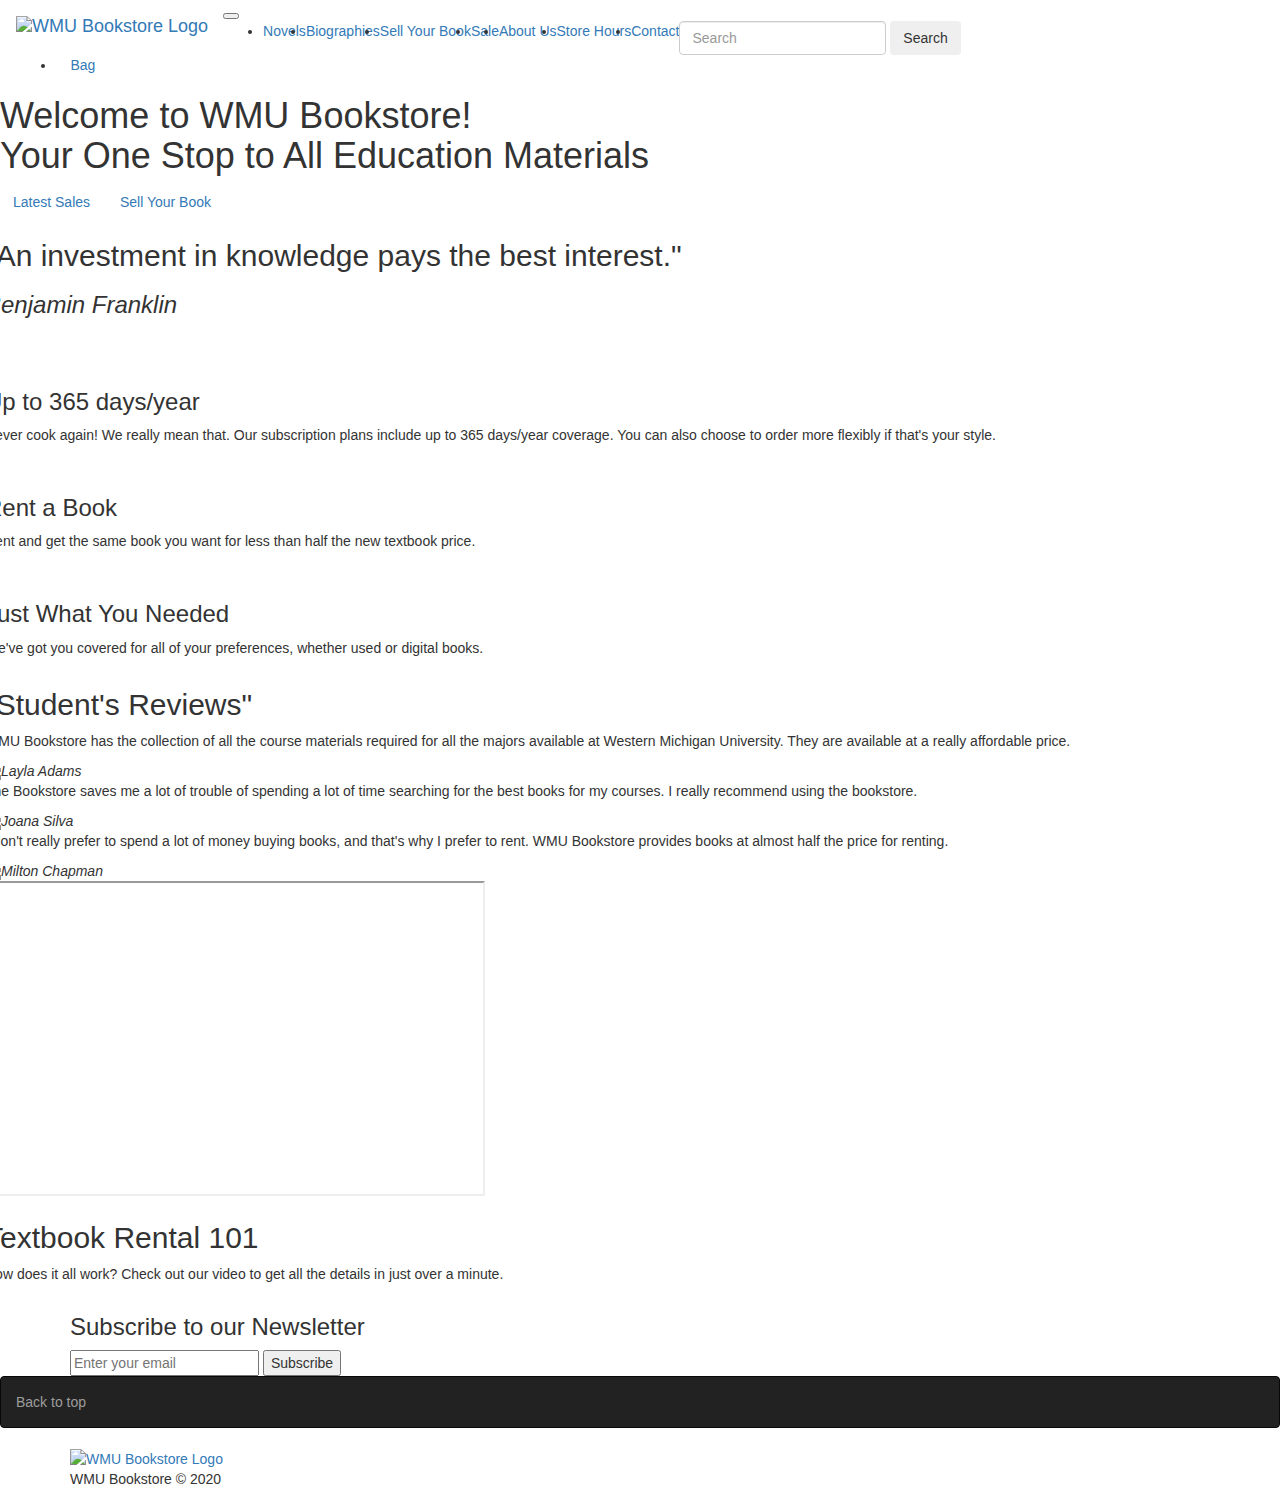
==== index.html @ 095d7555 "Add files via upload" ====
<!DOCTYPE html>
<html lang="en-us">
<head>
<title>WMU Bookstore</title>
<meta charset="utf-8">
  <meta name="viewport" content="width=device-width, initial-scale=1">
  <link rel="stylesheet" href="https://maxcdn.bootstrapcdn.com/bootstrap/3.4.1/css/bootstrap.min.css">
  <link rel="stylesheet" href="https://cdnjs.cloudflare.com/ajax/libs/font-awesome/4.7.0/css/font-awesome.min.css">
  <script src="https://ajax.googleapis.com/ajax/libs/jquery/3.4.1/jquery.min.js"></script>
  <script src="https://maxcdn.bootstrapcdn.com/bootstrap/3.4.1/js/bootstrap.min.js"></script>
  <link rel="stylesheet" type="text/css" href="css/all.min.css">
  <link rel="stylesheet" type="text/css" href="css/bootstrap.min.css">
  <link rel="stylesheet" type="text/css" href="css/grid.css">
  <link rel="stylesheet" type="text/css" href="css/style.css">
</head>

<body>
	<header class ="header-section">
        <nav class="navbar navbar-expand-lg navbar-custom">
  			
  			<a class="navbar-brand" href="index.html"><img src="img/book.jpg" alt="WMU Bookstore Logo"></a>

		  <button class="navbar-toggler" type="button" data-toggle="collapse" data-target="#navbarColor02" aria-controls="navbarColor02" aria-expanded="false" aria-label="Toggle navigation">
		    <span class="navbar-toggler-icon"></span>
		  </button>

		  <div class="collapse navbar-collapse" id="navbarColor02">
		    <ul class="navbar-nav mr-auto">
		      <li class="nav-item active">
		        <a class="nav-link" href="Prasun1.html">Novels<span class="sr-only">(current)</span></a>
		      </li>
		      <li class="nav-item">
		        <a class="nav-link" href="Prasun2.html">Biographies</a>
		      </li>
		      <li class="nav-item">
		        <a class="nav-link" href="sell.html">Sell Your Book</a>
		      </li>
		      <li class="nav-item">
		        <a class="nav-link" href="sale.php">Sale</a>
		      </li>
		      <li class="nav-item">
		        <a class="nav-link" href="about.html">About Us</a>
		      </li>
		      <li class="nav-item">
		        <a class="nav-link" href="hours.html">Store Hours</a>
		      </li>
		      <li class="nav-item">
		        <a class="nav-link" href="contact.html">Contact</a>
		      </li>
		    </ul>
		    <form class="form-inline my-2 my-lg-0">
		      <input class="form-control mr-sm-2" type="text" placeholder="Search">
		      <button class="btn btn-secondary my-2 my-sm-0" type="submit">Search</button>
		    </form>
		    <ul class="navbar-nav mr-auto bag">
		     <li class="nav-item">
		        <a class="nav-link" href="Prasun3.html"><i class="fas fa-shopping-bag"></i> Bag</a>
		      </li>
		    </ul>
		  </div>
		</nav>
	</header>

	<section class= "homepage">
		<div class = "hero-box">
		<h1>Welcome to WMU Bookstore! <br>
		Your One Stop to All Education Materials</h1>
		<a href="#" class="btn btn-full">Latest Sales</a>
		<a href="#" class="btn btn-ghost">Sell Your Book</a>
		</div>
	</section>

	<section class = "features">
		<div class="row">
			<h2>"An investment in knowledge pays the best interest."</h2>
			<h3 class="paragraph"><i>Benjamin Franklin</i></h3>
		</div>
		<br>
		<div class="row">
			<div class="span-1-of-3 box">
				<i class="fab fa-paypal"></i>
				<h3>Up to 365 days/year</h3>
				<p>Never cook again! We really mean that. Our subscription plans include up to 365 days/year coverage. You can also choose to order more flexibly if that's your style.</p>
			</div>
			<div class="span-1-of-3 box">
				<i class="fas fa-book"></i>
				<h3>Rent a Book</h3>
				<p>Rent and get the same book you want for less than half the new textbook price.</p>
			</div>
			<div class="span-1-of-3 box">
				<i class="fas fa-star"></i>
				<h3>Just What You Needed</h3>
				<p>We've got you covered for all of your preferences, whether used or digital books.</p>
			</div>
		</div>
	</section>

	<section class="customer">
		<div class="row">
			<h2>"Student's Reviews"</h2>
		</div>
		<div class="row">
			<div class="span-1-of-3 review">
				<p>WMU Bookstore has the collection of all the course materials required for all the majors available at Western Michigan University. They are available at a really affordable price.</p>
				<cite><img src="img/face1.jpg">Layla Adams</cite>
			</div>
			<div class="span-1-of-3 review">
				<p>The Bookstore saves me a lot of trouble of spending a lot of time searching for the best books for my courses. I really recommend using the bookstore.</p>
				<cite><img src="img/face2.jpg">Joana Silva</cite>
			</div>
			<div class="span-1-of-3 review">
				<p>I don't really prefer to spend a lot of money buying books, and that's why I prefer to rent. WMU Bookstore provides books at almost half the price for renting.</p>
				<cite><img src="img/face3.jpg">Milton Chapman</cite>
			</div>
		</div>
	</section>


	<section class="youtube">
		<div class = "row">
		<div class="span-1-of-2">
		<iframe width="500" height="315"
	src="https://www.youtube.com/embed/t_X9_At37Ck">
		</iframe>
		</div>
		<div class = "span-1-of-2">
			<h2>Textbook Rental 101</h2>
			<p>How does it all work? Check out our video to get all the details in just over a minute.
			</p>  
		</div>
		</div>
	</section>

	<section class="newsletter">
	  <div class="container">
	    <h3>Subscribe to our Newsletter</h2>
	    <form>
	      <input type="email" name="email" placeholder="Enter your email">
	      <button class="sub_button" type="submit">Subscribe</button>
	    </form>
	  </div>
	</section>


<footer>
   <nav class="navbar navbar-inverse">
  <ul class="nav navbar-nav">
    <li><a href="index.html">Back to top</a></li>
  </ul>
	</nav>


	<div class="container">
  <a href="index.html" class="site-logo">
          <img src="img/book.jpg" alt="WMU Bookstore Logo">
        </a>

  <p>WMU Bookstore &copy; 2020</p>


</div>
</footer>

</body>
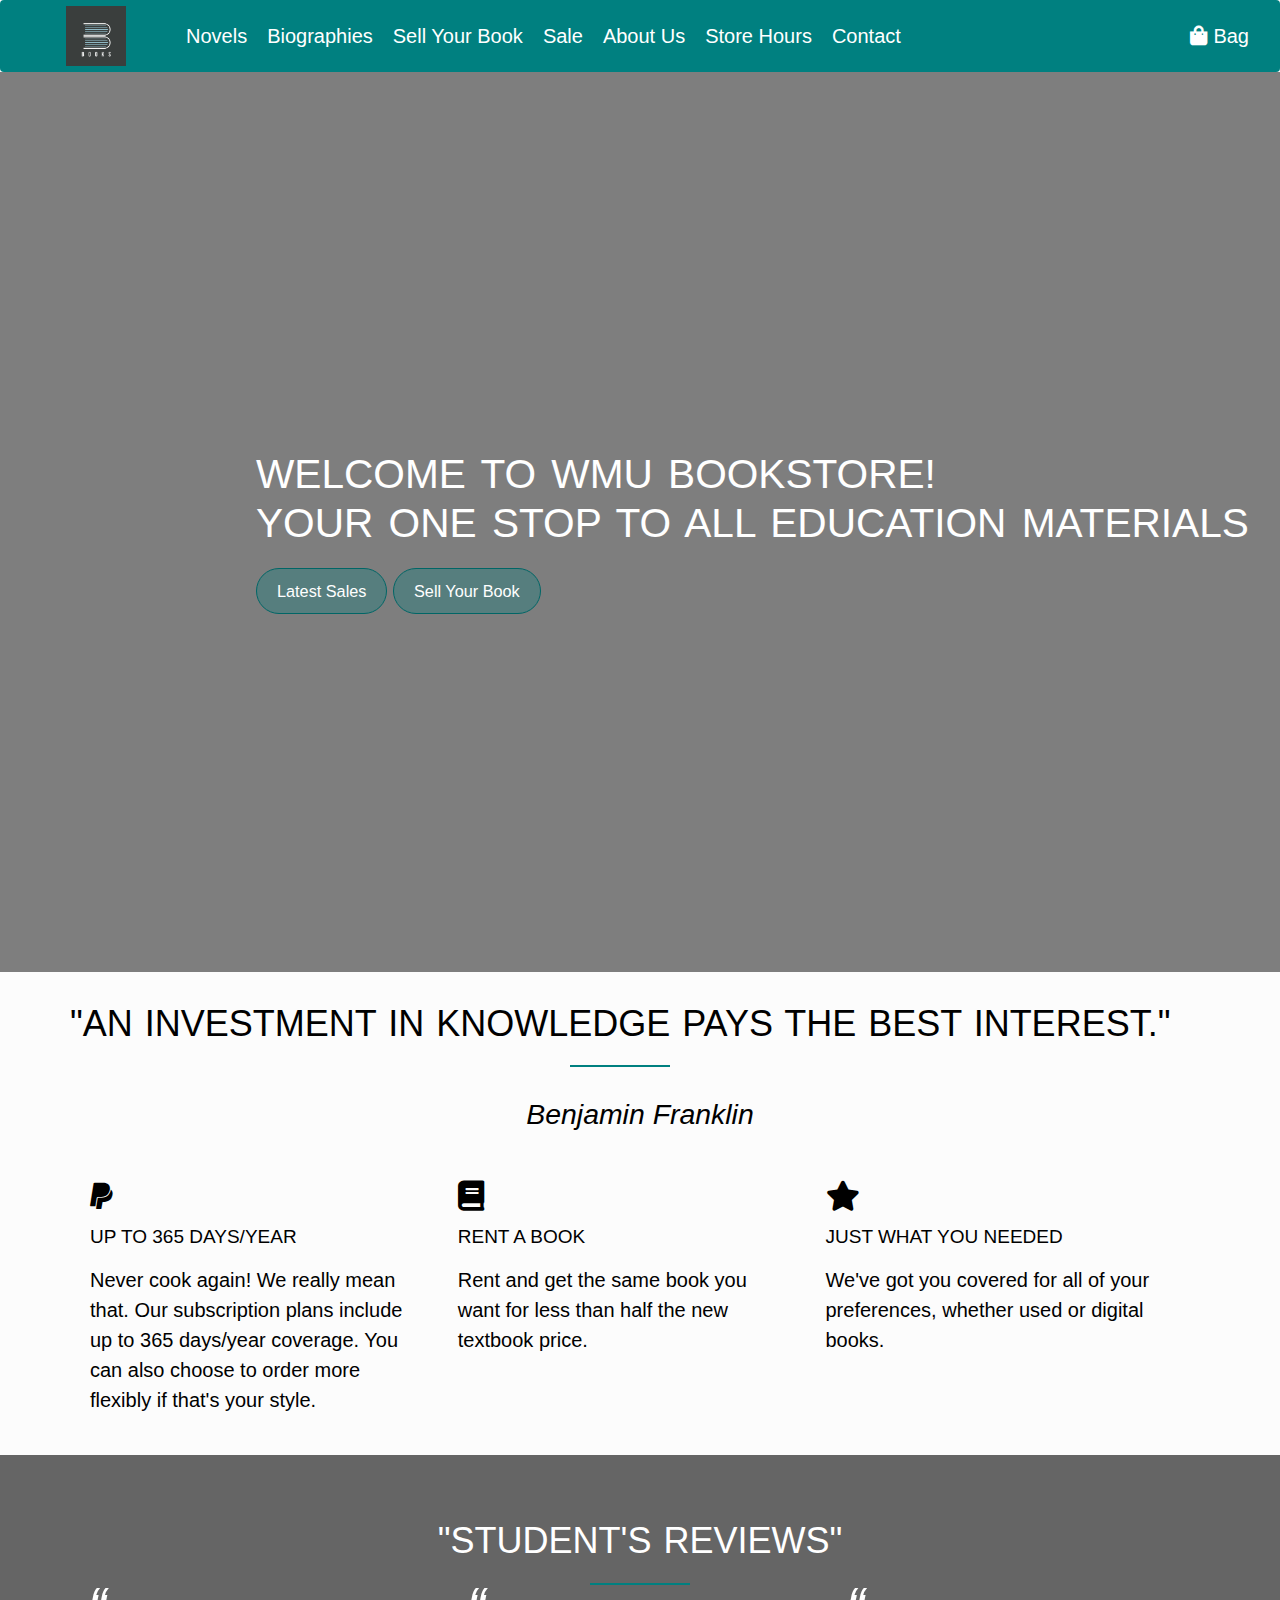
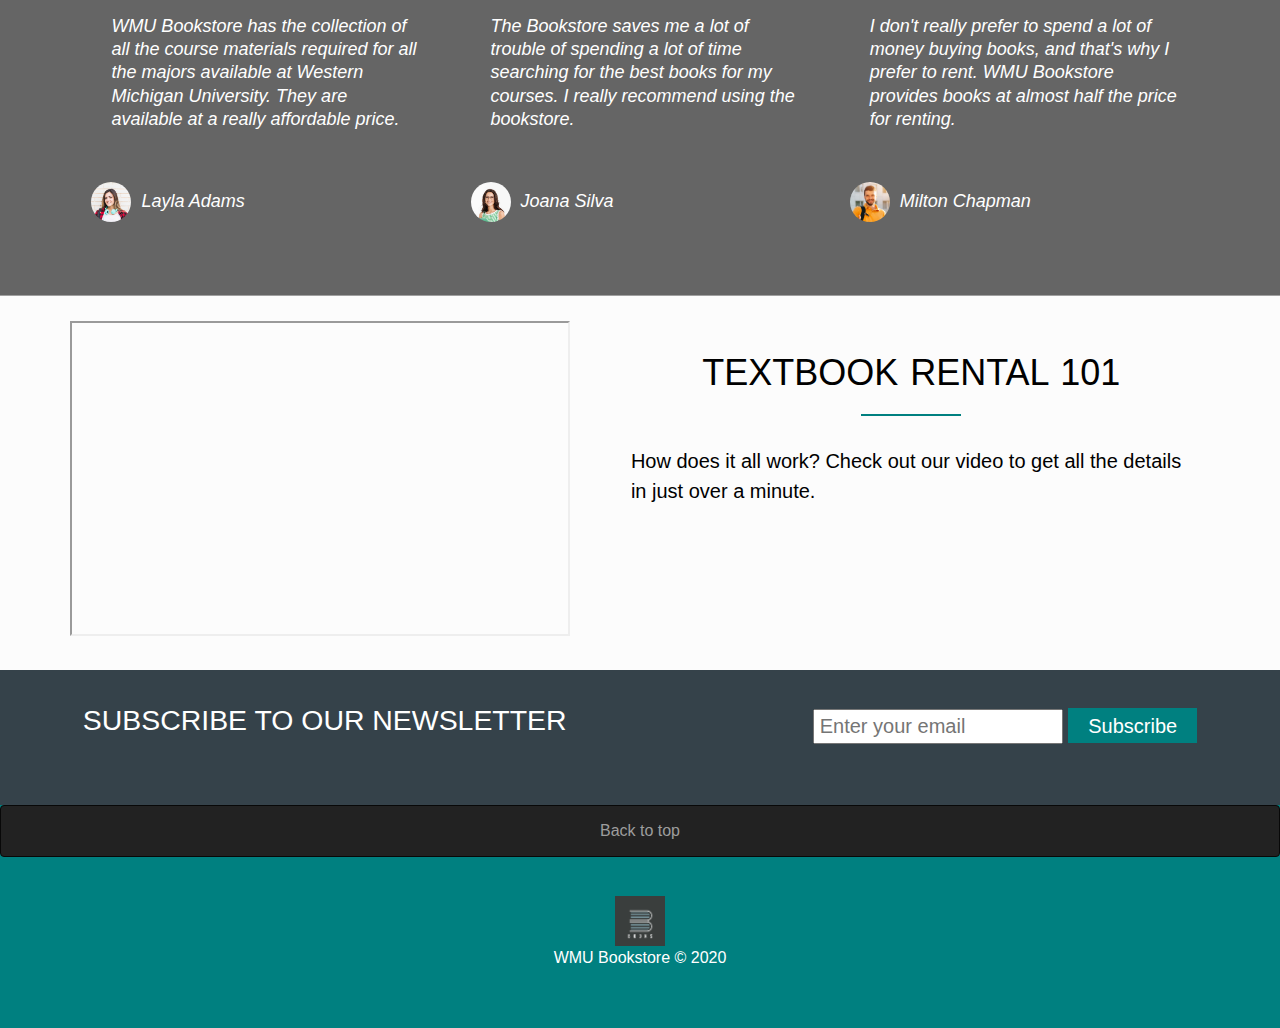
==== commit 3c697fbc: "minor css changes, add search bar" ====
--- a/index.html
+++ b/index.html
@@ -18,7 +18,7 @@
 <body>
 	<header class ="header-section">
         <nav class="navbar navbar-expand-lg navbar-custom">
-  			
+
   			<a class="navbar-brand" href="index.html"><img src="img/book.jpg" alt="WMU Bookstore Logo"></a>
 
 		  <button class="navbar-toggler" type="button" data-toggle="collapse" data-target="#navbarColor02" aria-controls="navbarColor02" aria-expanded="false" aria-label="Toggle navigation">
@@ -50,8 +50,11 @@
 		      </li>
 		    </ul>
 		    <form class="form-inline my-2 my-lg-0">
-		      <input class="form-control mr-sm-2" type="text" placeholder="Search">
-		      <button class="btn btn-secondary my-2 my-sm-0" type="submit">Search</button>
+		    	</div>
+				<script async src="https://cse.google.com/cse.js?cx=015516095912375252762:bmk60e0xaly"></script>
+				<div class="gcse-search"></div>
+<!-- 		      <input class="form-control mr-sm-2" type="text" placeholder="Search">
+		      <button class="btn btn-secondary my-2 my-sm-0" type="submit">Search</button> -->
 		    </form>
 		    <ul class="navbar-nav mr-auto bag">
 		     <li class="nav-item">
@@ -67,7 +70,7 @@
 		<h1>Welcome to WMU Bookstore! <br>
 		Your One Stop to All Education Materials</h1>
 		<a href="#" class="btn btn-full">Latest Sales</a>
-		<a href="#" class="btn btn-ghost">Sell Your Book</a>
+		<a href="#" class="btn btn-full">Sell Your Book</a>
 		</div>
 	</section>
 
@@ -127,7 +130,7 @@
 		<div class = "span-1-of-2">
 			<h2>Textbook Rental 101</h2>
 			<p>How does it all work? Check out our video to get all the details in just over a minute.
-			</p>  
+			</p>
 		</div>
 		</div>
 	</section>
@@ -162,4 +165,4 @@
 </div>
 </footer>
 
-</body>+</body>
--- a/css/all.min.css
+++ b/css/all.min.css
@@ -0,0 +1,5 @@
+/*!
+ * Font Awesome Free 5.13.0 by @fontawesome - https://fontawesome.com
+ * License - https://fontawesome.com/license/free (Icons: CC BY 4.0, Fonts: SIL OFL 1.1, Code: MIT License)
+ */
+.fa,.fab,.fad,.fal,.far,.fas{-moz-osx-font-smoothing:grayscale;-webkit-font-smoothing:antialiased;display:inline-block;font-style:normal;font-variant:normal;text-rendering:auto;line-height:1}.fa-lg{font-size:1.33333em;line-height:.75em;vertical-align:-.0667em}.fa-xs{font-size:.75em}.fa-sm{font-size:.875em}.fa-1x{font-size:1em}.fa-2x{font-size:2em}.fa-3x{font-size:3em}.fa-4x{font-size:4em}.fa-5x{font-size:5em}.fa-6x{font-size:6em}.fa-7x{font-size:7em}.fa-8x{font-size:8em}.fa-9x{font-size:9em}.fa-10x{font-size:10em}.fa-fw{text-align:center;width:1.25em}.fa-ul{list-style-type:none;margin-left:2.5em;padding-left:0}.fa-ul>li{position:relative}.fa-li{left:-2em;position:absolute;text-align:center;width:2em;line-height:inherit}.fa-border{border:.08em solid #eee;border-radius:.1em;padding:.2em .25em .15em}.fa-pull-left{float:left}.fa-pull-right{float:right}.fa.fa-pull-left,.fab.fa-pull-left,.fal.fa-pull-left,.far.fa-pull-left,.fas.fa-pull-left{margin-right:.3em}.fa.fa-pull-right,.fab.fa-pull-right,.fal.fa-pull-right,.far.fa-pull-right,.fas.fa-pull-right{margin-left:.3em}.fa-spin{-webkit-animation:fa-spin 2s linear infinite;animation:fa-spin 2s linear infinite}.fa-pulse{-webkit-animation:fa-spin 1s steps(8) infinite;animation:fa-spin 1s steps(8) infinite}@-webkit-keyframes fa-spin{0%{-webkit-transform:rotate(0deg);transform:rotate(0deg)}to{-webkit-transform:rotate(1turn);transform:rotate(1turn)}}@keyframes fa-spin{0%{-webkit-transform:rotate(0deg);transform:rotate(0deg)}to{-webkit-transform:rotate(1turn);transform:rotate(1turn)}}.fa-rotate-90{-ms-filter:"progid:DXImageTransform.Microsoft.BasicImage(rotation=1)";-webkit-transform:rotate(90deg);transform:rotate(90deg)}.fa-rotate-180{-ms-filter:"progid:DXImageTransform.Microsoft.BasicImage(rotation=2)";-webkit-transform:rotate(180deg);transform:rotate(180deg)}.fa-rotate-270{-ms-filter:"progid:DXImageTransform.Microsoft.BasicImage(rotation=3)";-webkit-transform:rotate(270deg);transform:rotate(270deg)}.fa-flip-horizontal{-ms-filter:"progid:DXImageTransform.Microsoft.BasicImage(rotation=0, mirror=1)";-webkit-transform:scaleX(-1);transform:scaleX(-1)}.fa-flip-vertical{-webkit-transform:scaleY(-1);transform:scaleY(-1)}.fa-flip-both,.fa-flip-horizontal.fa-flip-vertical,.fa-flip-vertical{-ms-filter:"progid:DXImageTransform.Microsoft.BasicImage(rotation=2, mirror=1)"}.fa-flip-both,.fa-flip-horizontal.fa-flip-vertical{-webkit-transform:scale(-1);transform:scale(-1)}:root .fa-flip-both,:root .fa-flip-horizontal,:root .fa-flip-vertical,:root .fa-rotate-90,:root .fa-rotate-180,:root .fa-rotate-270{-webkit-filter:none;filter:none}.fa-stack{display:inline-block;height:2em;line-height:2em;position:relative;vertical-align:middle;width:2.5em}.fa-stack-1x,.fa-stack-2x{left:0;position:absolute;text-align:center;width:100%}.fa-stack-1x{line-height:inherit}.fa-stack-2x{font-size:2em}.fa-inverse{color:#fff}.fa-500px:before{content:"\f26e"}.fa-accessible-icon:before{content:"\f368"}.fa-accusoft:before{content:"\f369"}.fa-acquisitions-incorporated:before{content:"\f6af"}.fa-ad:before{content:"\f641"}.fa-address-book:before{content:"\f2b9"}.fa-address-card:before{content:"\f2bb"}.fa-adjust:before{content:"\f042"}.fa-adn:before{content:"\f170"}.fa-adobe:before{content:"\f778"}.fa-adversal:before{content:"\f36a"}.fa-affiliatetheme:before{content:"\f36b"}.fa-air-freshener:before{content:"\f5d0"}.fa-airbnb:before{content:"\f834"}.fa-algolia:before{content:"\f36c"}.fa-align-center:before{content:"\f037"}.fa-align-justify:before{content:"\f039"}.fa-align-left:before{content:"\f036"}.fa-align-right:before{content:"\f038"}.fa-alipay:before{content:"\f642"}.fa-allergies:before{content:"\f461"}.fa-amazon:before{content:"\f270"}.fa-amazon-pay:before{content:"\f42c"}.fa-ambulance:before{content:"\f0f9"}.fa-american-sign-language-interpreting:before{content:"\f2a3"}.fa-amilia:before{content:"\f36d"}.fa-anchor:before{content:"\f13d"}.fa-android:before{content:"\f17b"}.fa-angellist:before{content:"\f209"}.fa-angle-double-down:before{content:"\f103"}.fa-angle-double-left:before{content:"\f100"}.fa-angle-double-right:before{content:"\f101"}.fa-angle-double-up:before{content:"\f102"}.fa-angle-down:before{content:"\f107"}.fa-angle-left:before{content:"\f104"}.fa-angle-right:before{content:"\f105"}.fa-angle-up:before{content:"\f106"}.fa-angry:before{content:"\f556"}.fa-angrycreative:before{content:"\f36e"}.fa-angular:before{content:"\f420"}.fa-ankh:before{content:"\f644"}.fa-app-store:before{content:"\f36f"}.fa-app-store-ios:before{content:"\f370"}.fa-apper:before{content:"\f371"}.fa-apple:before{content:"\f179"}.fa-apple-alt:before{content:"\f5d1"}.fa-apple-pay:before{content:"\f415"}.fa-archive:before{content:"\f187"}.fa-archway:before{content:"\f557"}.fa-arrow-alt-circle-down:before{content:"\f358"}.fa-arrow-alt-circle-left:before{content:"\f359"}.fa-arrow-alt-circle-right:before{content:"\f35a"}.fa-arrow-alt-circle-up:before{content:"\f35b"}.fa-arrow-circle-down:before{content:"\f0ab"}.fa-arrow-circle-left:before{content:"\f0a8"}.fa-arrow-circle-right:before{content:"\f0a9"}.fa-arrow-circle-up:before{content:"\f0aa"}.fa-arrow-down:before{content:"\f063"}.fa-arrow-left:before{content:"\f060"}.fa-arrow-right:before{content:"\f061"}.fa-arrow-up:before{content:"\f062"}.fa-arrows-alt:before{content:"\f0b2"}.fa-arrows-alt-h:before{content:"\f337"}.fa-arrows-alt-v:before{content:"\f338"}.fa-artstation:before{content:"\f77a"}.fa-assistive-listening-systems:before{content:"\f2a2"}.fa-asterisk:before{content:"\f069"}.fa-asymmetrik:before{content:"\f372"}.fa-at:before{content:"\f1fa"}.fa-atlas:before{content:"\f558"}.fa-atlassian:before{content:"\f77b"}.fa-atom:before{content:"\f5d2"}.fa-audible:before{content:"\f373"}.fa-audio-description:before{content:"\f29e"}.fa-autoprefixer:before{content:"\f41c"}.fa-avianex:before{content:"\f374"}.fa-aviato:before{content:"\f421"}.fa-award:before{content:"\f559"}.fa-aws:before{content:"\f375"}.fa-baby:before{content:"\f77c"}.fa-baby-carriage:before{content:"\f77d"}.fa-backspace:before{content:"\f55a"}.fa-backward:before{content:"\f04a"}.fa-bacon:before{content:"\f7e5"}.fa-bahai:before{content:"\f666"}.fa-balance-scale:before{content:"\f24e"}.fa-balance-scale-left:before{content:"\f515"}.fa-balance-scale-right:before{content:"\f516"}.fa-ban:before{content:"\f05e"}.fa-band-aid:before{content:"\f462"}.fa-bandcamp:before{content:"\f2d5"}.fa-barcode:before{content:"\f02a"}.fa-bars:before{content:"\f0c9"}.fa-baseball-ball:before{content:"\f433"}.fa-basketball-ball:before{content:"\f434"}.fa-bath:before{content:"\f2cd"}.fa-battery-empty:before{content:"\f244"}.fa-battery-full:before{content:"\f240"}.fa-battery-half:before{content:"\f242"}.fa-battery-quarter:before{content:"\f243"}.fa-battery-three-quarters:before{content:"\f241"}.fa-battle-net:before{content:"\f835"}.fa-bed:before{content:"\f236"}.fa-beer:before{content:"\f0fc"}.fa-behance:before{content:"\f1b4"}.fa-behance-square:before{content:"\f1b5"}.fa-bell:before{content:"\f0f3"}.fa-bell-slash:before{content:"\f1f6"}.fa-bezier-curve:before{content:"\f55b"}.fa-bible:before{content:"\f647"}.fa-bicycle:before{content:"\f206"}.fa-biking:before{content:"\f84a"}.fa-bimobject:before{content:"\f378"}.fa-binoculars:before{content:"\f1e5"}.fa-biohazard:before{content:"\f780"}.fa-birthday-cake:before{content:"\f1fd"}.fa-bitbucket:before{content:"\f171"}.fa-bitcoin:before{content:"\f379"}.fa-bity:before{content:"\f37a"}.fa-black-tie:before{content:"\f27e"}.fa-blackberry:before{content:"\f37b"}.fa-blender:before{content:"\f517"}.fa-blender-phone:before{content:"\f6b6"}.fa-blind:before{content:"\f29d"}.fa-blog:before{content:"\f781"}.fa-blogger:before{content:"\f37c"}.fa-blogger-b:before{content:"\f37d"}.fa-bluetooth:before{content:"\f293"}.fa-bluetooth-b:before{content:"\f294"}.fa-bold:before{content:"\f032"}.fa-bolt:before{content:"\f0e7"}.fa-bomb:before{content:"\f1e2"}.fa-bone:before{content:"\f5d7"}.fa-bong:before{content:"\f55c"}.fa-book:before{content:"\f02d"}.fa-book-dead:before{content:"\f6b7"}.fa-book-medical:before{content:"\f7e6"}.fa-book-open:before{content:"\f518"}.fa-book-reader:before{content:"\f5da"}.fa-bookmark:before{content:"\f02e"}.fa-bootstrap:before{content:"\f836"}.fa-border-all:before{content:"\f84c"}.fa-border-none:before{content:"\f850"}.fa-border-style:before{content:"\f853"}.fa-bowling-ball:before{content:"\f436"}.fa-box:before{content:"\f466"}.fa-box-open:before{content:"\f49e"}.fa-box-tissue:before{content:"\f95b"}.fa-boxes:before{content:"\f468"}.fa-braille:before{content:"\f2a1"}.fa-brain:before{content:"\f5dc"}.fa-bread-slice:before{content:"\f7ec"}.fa-briefcase:before{content:"\f0b1"}.fa-briefcase-medical:before{content:"\f469"}.fa-broadcast-tower:before{content:"\f519"}.fa-broom:before{content:"\f51a"}.fa-brush:before{content:"\f55d"}.fa-btc:before{content:"\f15a"}.fa-buffer:before{content:"\f837"}.fa-bug:before{content:"\f188"}.fa-building:before{content:"\f1ad"}.fa-bullhorn:before{content:"\f0a1"}.fa-bullseye:before{content:"\f140"}.fa-burn:before{content:"\f46a"}.fa-buromobelexperte:before{content:"\f37f"}.fa-bus:before{content:"\f207"}.fa-bus-alt:before{content:"\f55e"}.fa-business-time:before{content:"\f64a"}.fa-buy-n-large:before{content:"\f8a6"}.fa-buysellads:before{content:"\f20d"}.fa-calculator:before{content:"\f1ec"}.fa-calendar:before{content:"\f133"}.fa-calendar-alt:before{content:"\f073"}.fa-calendar-check:before{content:"\f274"}.fa-calendar-day:before{content:"\f783"}.fa-calendar-minus:before{content:"\f272"}.fa-calendar-plus:before{content:"\f271"}.fa-calendar-times:before{content:"\f273"}.fa-calendar-week:before{content:"\f784"}.fa-camera:before{content:"\f030"}.fa-camera-retro:before{content:"\f083"}.fa-campground:before{content:"\f6bb"}.fa-canadian-maple-leaf:before{content:"\f785"}.fa-candy-cane:before{content:"\f786"}.fa-cannabis:before{content:"\f55f"}.fa-capsules:before{content:"\f46b"}.fa-car:before{content:"\f1b9"}.fa-car-alt:before{content:"\f5de"}.fa-car-battery:before{content:"\f5df"}.fa-car-crash:before{content:"\f5e1"}.fa-car-side:before{content:"\f5e4"}.fa-caravan:before{content:"\f8ff"}.fa-caret-down:before{content:"\f0d7"}.fa-caret-left:before{content:"\f0d9"}.fa-caret-right:before{content:"\f0da"}.fa-caret-square-down:before{content:"\f150"}.fa-caret-square-left:before{content:"\f191"}.fa-caret-square-right:before{content:"\f152"}.fa-caret-square-up:before{content:"\f151"}.fa-caret-up:before{content:"\f0d8"}.fa-carrot:before{content:"\f787"}.fa-cart-arrow-down:before{content:"\f218"}.fa-cart-plus:before{content:"\f217"}.fa-cash-register:before{content:"\f788"}.fa-cat:before{content:"\f6be"}.fa-cc-amazon-pay:before{content:"\f42d"}.fa-cc-amex:before{content:"\f1f3"}.fa-cc-apple-pay:before{content:"\f416"}.fa-cc-diners-club:before{content:"\f24c"}.fa-cc-discover:before{content:"\f1f2"}.fa-cc-jcb:before{content:"\f24b"}.fa-cc-mastercard:before{content:"\f1f1"}.fa-cc-paypal:before{content:"\f1f4"}.fa-cc-stripe:before{content:"\f1f5"}.fa-cc-visa:before{content:"\f1f0"}.fa-centercode:before{content:"\f380"}.fa-centos:before{content:"\f789"}.fa-certificate:before{content:"\f0a3"}.fa-chair:before{content:"\f6c0"}.fa-chalkboard:before{content:"\f51b"}.fa-chalkboard-teacher:before{content:"\f51c"}.fa-charging-station:before{content:"\f5e7"}.fa-chart-area:before{content:"\f1fe"}.fa-chart-bar:before{content:"\f080"}.fa-chart-line:before{content:"\f201"}.fa-chart-pie:before{content:"\f200"}.fa-check:before{content:"\f00c"}.fa-check-circle:before{content:"\f058"}.fa-check-double:before{content:"\f560"}.fa-check-square:before{content:"\f14a"}.fa-cheese:before{content:"\f7ef"}.fa-chess:before{content:"\f439"}.fa-chess-bishop:before{content:"\f43a"}.fa-chess-board:before{content:"\f43c"}.fa-chess-king:before{content:"\f43f"}.fa-chess-knight:before{content:"\f441"}.fa-chess-pawn:before{content:"\f443"}.fa-chess-queen:before{content:"\f445"}.fa-chess-rook:before{content:"\f447"}.fa-chevron-circle-down:before{content:"\f13a"}.fa-chevron-circle-left:before{content:"\f137"}.fa-chevron-circle-right:before{content:"\f138"}.fa-chevron-circle-up:before{content:"\f139"}.fa-chevron-down:before{content:"\f078"}.fa-chevron-left:before{content:"\f053"}.fa-chevron-right:before{content:"\f054"}.fa-chevron-up:before{content:"\f077"}.fa-child:before{content:"\f1ae"}.fa-chrome:before{content:"\f268"}.fa-chromecast:before{content:"\f838"}.fa-church:before{content:"\f51d"}.fa-circle:before{content:"\f111"}.fa-circle-notch:before{content:"\f1ce"}.fa-city:before{content:"\f64f"}.fa-clinic-medical:before{content:"\f7f2"}.fa-clipboard:before{content:"\f328"}.fa-clipboard-check:before{content:"\f46c"}.fa-clipboard-list:before{content:"\f46d"}.fa-clock:before{content:"\f017"}.fa-clone:before{content:"\f24d"}.fa-closed-captioning:before{content:"\f20a"}.fa-cloud:before{content:"\f0c2"}.fa-cloud-download-alt:before{content:"\f381"}.fa-cloud-meatball:before{content:"\f73b"}.fa-cloud-moon:before{content:"\f6c3"}.fa-cloud-moon-rain:before{content:"\f73c"}.fa-cloud-rain:before{content:"\f73d"}.fa-cloud-showers-heavy:before{content:"\f740"}.fa-cloud-sun:before{content:"\f6c4"}.fa-cloud-sun-rain:before{content:"\f743"}.fa-cloud-upload-alt:before{content:"\f382"}.fa-cloudscale:before{content:"\f383"}.fa-cloudsmith:before{content:"\f384"}.fa-cloudversify:before{content:"\f385"}.fa-cocktail:before{content:"\f561"}.fa-code:before{content:"\f121"}.fa-code-branch:before{content:"\f126"}.fa-codepen:before{content:"\f1cb"}.fa-codiepie:before{content:"\f284"}.fa-coffee:before{content:"\f0f4"}.fa-cog:before{content:"\f013"}.fa-cogs:before{content:"\f085"}.fa-coins:before{content:"\f51e"}.fa-columns:before{content:"\f0db"}.fa-comment:before{content:"\f075"}.fa-comment-alt:before{content:"\f27a"}.fa-comment-dollar:before{content:"\f651"}.fa-comment-dots:before{content:"\f4ad"}.fa-comment-medical:before{content:"\f7f5"}.fa-comment-slash:before{content:"\f4b3"}.fa-comments:before{content:"\f086"}.fa-comments-dollar:before{content:"\f653"}.fa-compact-disc:before{content:"\f51f"}.fa-compass:before{content:"\f14e"}.fa-compress:before{content:"\f066"}.fa-compress-alt:before{content:"\f422"}.fa-compress-arrows-alt:before{content:"\f78c"}.fa-concierge-bell:before{content:"\f562"}.fa-confluence:before{content:"\f78d"}.fa-connectdevelop:before{content:"\f20e"}.fa-contao:before{content:"\f26d"}.fa-cookie:before{content:"\f563"}.fa-cookie-bite:before{content:"\f564"}.fa-copy:before{content:"\f0c5"}.fa-copyright:before{content:"\f1f9"}.fa-cotton-bureau:before{content:"\f89e"}.fa-couch:before{content:"\f4b8"}.fa-cpanel:before{content:"\f388"}.fa-creative-commons:before{content:"\f25e"}.fa-creative-commons-by:before{content:"\f4e7"}.fa-creative-commons-nc:before{content:"\f4e8"}.fa-creative-commons-nc-eu:before{content:"\f4e9"}.fa-creative-commons-nc-jp:before{content:"\f4ea"}.fa-creative-commons-nd:before{content:"\f4eb"}.fa-creative-commons-pd:before{content:"\f4ec"}.fa-creative-commons-pd-alt:before{content:"\f4ed"}.fa-creative-commons-remix:before{content:"\f4ee"}.fa-creative-commons-sa:before{content:"\f4ef"}.fa-creative-commons-sampling:before{content:"\f4f0"}.fa-creative-commons-sampling-plus:before{content:"\f4f1"}.fa-creative-commons-share:before{content:"\f4f2"}.fa-creative-commons-zero:before{content:"\f4f3"}.fa-credit-card:before{content:"\f09d"}.fa-critical-role:before{content:"\f6c9"}.fa-crop:before{content:"\f125"}.fa-crop-alt:before{content:"\f565"}.fa-cross:before{content:"\f654"}.fa-crosshairs:before{content:"\f05b"}.fa-crow:before{content:"\f520"}.fa-crown:before{content:"\f521"}.fa-crutch:before{content:"\f7f7"}.fa-css3:before{content:"\f13c"}.fa-css3-alt:before{content:"\f38b"}.fa-cube:before{content:"\f1b2"}.fa-cubes:before{content:"\f1b3"}.fa-cut:before{content:"\f0c4"}.fa-cuttlefish:before{content:"\f38c"}.fa-d-and-d:before{content:"\f38d"}.fa-d-and-d-beyond:before{content:"\f6ca"}.fa-dailymotion:before{content:"\f952"}.fa-dashcube:before{content:"\f210"}.fa-database:before{content:"\f1c0"}.fa-deaf:before{content:"\f2a4"}.fa-delicious:before{content:"\f1a5"}.fa-democrat:before{content:"\f747"}.fa-deploydog:before{content:"\f38e"}.fa-deskpro:before{content:"\f38f"}.fa-desktop:before{content:"\f108"}.fa-dev:before{content:"\f6cc"}.fa-deviantart:before{content:"\f1bd"}.fa-dharmachakra:before{content:"\f655"}.fa-dhl:before{content:"\f790"}.fa-diagnoses:before{content:"\f470"}.fa-diaspora:before{content:"\f791"}.fa-dice:before{content:"\f522"}.fa-dice-d20:before{content:"\f6cf"}.fa-dice-d6:before{content:"\f6d1"}.fa-dice-five:before{content:"\f523"}.fa-dice-four:before{content:"\f524"}.fa-dice-one:before{content:"\f525"}.fa-dice-six:before{content:"\f526"}.fa-dice-three:before{content:"\f527"}.fa-dice-two:before{content:"\f528"}.fa-digg:before{content:"\f1a6"}.fa-digital-ocean:before{content:"\f391"}.fa-digital-tachograph:before{content:"\f566"}.fa-directions:before{content:"\f5eb"}.fa-discord:before{content:"\f392"}.fa-discourse:before{content:"\f393"}.fa-disease:before{content:"\f7fa"}.fa-divide:before{content:"\f529"}.fa-dizzy:before{content:"\f567"}.fa-dna:before{content:"\f471"}.fa-dochub:before{content:"\f394"}.fa-docker:before{content:"\f395"}.fa-dog:before{content:"\f6d3"}.fa-dollar-sign:before{content:"\f155"}.fa-dolly:before{content:"\f472"}.fa-dolly-flatbed:before{content:"\f474"}.fa-donate:before{content:"\f4b9"}.fa-door-closed:before{content:"\f52a"}.fa-door-open:before{content:"\f52b"}.fa-dot-circle:before{content:"\f192"}.fa-dove:before{content:"\f4ba"}.fa-download:before{content:"\f019"}.fa-draft2digital:before{content:"\f396"}.fa-drafting-compass:before{content:"\f568"}.fa-dragon:before{content:"\f6d5"}.fa-draw-polygon:before{content:"\f5ee"}.fa-dribbble:before{content:"\f17d"}.fa-dribbble-square:before{content:"\f397"}.fa-dropbox:before{content:"\f16b"}.fa-drum:before{content:"\f569"}.fa-drum-steelpan:before{content:"\f56a"}.fa-drumstick-bite:before{content:"\f6d7"}.fa-drupal:before{content:"\f1a9"}.fa-dumbbell:before{content:"\f44b"}.fa-dumpster:before{content:"\f793"}.fa-dumpster-fire:before{content:"\f794"}.fa-dungeon:before{content:"\f6d9"}.fa-dyalog:before{content:"\f399"}.fa-earlybirds:before{content:"\f39a"}.fa-ebay:before{content:"\f4f4"}.fa-edge:before{content:"\f282"}.fa-edit:before{content:"\f044"}.fa-egg:before{content:"\f7fb"}.fa-eject:before{content:"\f052"}.fa-elementor:before{content:"\f430"}.fa-ellipsis-h:before{content:"\f141"}.fa-ellipsis-v:before{content:"\f142"}.fa-ello:before{content:"\f5f1"}.fa-ember:before{content:"\f423"}.fa-empire:before{content:"\f1d1"}.fa-envelope:before{content:"\f0e0"}.fa-envelope-open:before{content:"\f2b6"}.fa-envelope-open-text:before{content:"\f658"}.fa-envelope-square:before{content:"\f199"}.fa-envira:before{content:"\f299"}.fa-equals:before{content:"\f52c"}.fa-eraser:before{content:"\f12d"}.fa-erlang:before{content:"\f39d"}.fa-ethereum:before{content:"\f42e"}.fa-ethernet:before{content:"\f796"}.fa-etsy:before{content:"\f2d7"}.fa-euro-sign:before{content:"\f153"}.fa-evernote:before{content:"\f839"}.fa-exchange-alt:before{content:"\f362"}.fa-exclamation:before{content:"\f12a"}.fa-exclamation-circle:before{content:"\f06a"}.fa-exclamation-triangle:before{content:"\f071"}.fa-expand:before{content:"\f065"}.fa-expand-alt:before{content:"\f424"}.fa-expand-arrows-alt:before{content:"\f31e"}.fa-expeditedssl:before{content:"\f23e"}.fa-external-link-alt:before{content:"\f35d"}.fa-external-link-square-alt:before{content:"\f360"}.fa-eye:before{content:"\f06e"}.fa-eye-dropper:before{content:"\f1fb"}.fa-eye-slash:before{content:"\f070"}.fa-facebook:before{content:"\f09a"}.fa-facebook-f:before{content:"\f39e"}.fa-facebook-messenger:before{content:"\f39f"}.fa-facebook-square:before{content:"\f082"}.fa-fan:before{content:"\f863"}.fa-fantasy-flight-games:before{content:"\f6dc"}.fa-fast-backward:before{content:"\f049"}.fa-fast-forward:before{content:"\f050"}.fa-faucet:before{content:"\f905"}.fa-fax:before{content:"\f1ac"}.fa-feather:before{content:"\f52d"}.fa-feather-alt:before{content:"\f56b"}.fa-fedex:before{content:"\f797"}.fa-fedora:before{content:"\f798"}.fa-female:before{content:"\f182"}.fa-fighter-jet:before{content:"\f0fb"}.fa-figma:before{content:"\f799"}.fa-file:before{content:"\f15b"}.fa-file-alt:before{content:"\f15c"}.fa-file-archive:before{content:"\f1c6"}.fa-file-audio:before{content:"\f1c7"}.fa-file-code:before{content:"\f1c9"}.fa-file-contract:before{content:"\f56c"}.fa-file-csv:before{content:"\f6dd"}.fa-file-download:before{content:"\f56d"}.fa-file-excel:before{content:"\f1c3"}.fa-file-export:before{content:"\f56e"}.fa-file-image:before{content:"\f1c5"}.fa-file-import:before{content:"\f56f"}.fa-file-invoice:before{content:"\f570"}.fa-file-invoice-dollar:before{content:"\f571"}.fa-file-medical:before{content:"\f477"}.fa-file-medical-alt:before{content:"\f478"}.fa-file-pdf:before{content:"\f1c1"}.fa-file-powerpoint:before{content:"\f1c4"}.fa-file-prescription:before{content:"\f572"}.fa-file-signature:before{content:"\f573"}.fa-file-upload:before{content:"\f574"}.fa-file-video:before{content:"\f1c8"}.fa-file-word:before{content:"\f1c2"}.fa-fill:before{content:"\f575"}.fa-fill-drip:before{content:"\f576"}.fa-film:before{content:"\f008"}.fa-filter:before{content:"\f0b0"}.fa-fingerprint:before{content:"\f577"}.fa-fire:before{content:"\f06d"}.fa-fire-alt:before{content:"\f7e4"}.fa-fire-extinguisher:before{content:"\f134"}.fa-firefox:before{content:"\f269"}.fa-firefox-browser:before{content:"\f907"}.fa-first-aid:before{content:"\f479"}.fa-first-order:before{content:"\f2b0"}.fa-first-order-alt:before{content:"\f50a"}.fa-firstdraft:before{content:"\f3a1"}.fa-fish:before{content:"\f578"}.fa-fist-raised:before{content:"\f6de"}.fa-flag:before{content:"\f024"}.fa-flag-checkered:before{content:"\f11e"}.fa-flag-usa:before{content:"\f74d"}.fa-flask:before{content:"\f0c3"}.fa-flickr:before{content:"\f16e"}.fa-flipboard:before{content:"\f44d"}.fa-flushed:before{content:"\f579"}.fa-fly:before{content:"\f417"}.fa-folder:before{content:"\f07b"}.fa-folder-minus:before{content:"\f65d"}.fa-folder-open:before{content:"\f07c"}.fa-folder-plus:before{content:"\f65e"}.fa-font:before{content:"\f031"}.fa-font-awesome:before{content:"\f2b4"}.fa-font-awesome-alt:before{content:"\f35c"}.fa-font-awesome-flag:before{content:"\f425"}.fa-font-awesome-logo-full:before{content:"\f4e6"}.fa-fonticons:before{content:"\f280"}.fa-fonticons-fi:before{content:"\f3a2"}.fa-football-ball:before{content:"\f44e"}.fa-fort-awesome:before{content:"\f286"}.fa-fort-awesome-alt:before{content:"\f3a3"}.fa-forumbee:before{content:"\f211"}.fa-forward:before{content:"\f04e"}.fa-foursquare:before{content:"\f180"}.fa-free-code-camp:before{content:"\f2c5"}.fa-freebsd:before{content:"\f3a4"}.fa-frog:before{content:"\f52e"}.fa-frown:before{content:"\f119"}.fa-frown-open:before{content:"\f57a"}.fa-fulcrum:before{content:"\f50b"}.fa-funnel-dollar:before{content:"\f662"}.fa-futbol:before{content:"\f1e3"}.fa-galactic-republic:before{content:"\f50c"}.fa-galactic-senate:before{content:"\f50d"}.fa-gamepad:before{content:"\f11b"}.fa-gas-pump:before{content:"\f52f"}.fa-gavel:before{content:"\f0e3"}.fa-gem:before{content:"\f3a5"}.fa-genderless:before{content:"\f22d"}.fa-get-pocket:before{content:"\f265"}.fa-gg:before{content:"\f260"}.fa-gg-circle:before{content:"\f261"}.fa-ghost:before{content:"\f6e2"}.fa-gift:before{content:"\f06b"}.fa-gifts:before{content:"\f79c"}.fa-git:before{content:"\f1d3"}.fa-git-alt:before{content:"\f841"}.fa-git-square:before{content:"\f1d2"}.fa-github:before{content:"\f09b"}.fa-github-alt:before{content:"\f113"}.fa-github-square:before{content:"\f092"}.fa-gitkraken:before{content:"\f3a6"}.fa-gitlab:before{content:"\f296"}.fa-gitter:before{content:"\f426"}.fa-glass-cheers:before{content:"\f79f"}.fa-glass-martini:before{content:"\f000"}.fa-glass-martini-alt:before{content:"\f57b"}.fa-glass-whiskey:before{content:"\f7a0"}.fa-glasses:before{content:"\f530"}.fa-glide:before{content:"\f2a5"}.fa-glide-g:before{content:"\f2a6"}.fa-globe:before{content:"\f0ac"}.fa-globe-africa:before{content:"\f57c"}.fa-globe-americas:before{content:"\f57d"}.fa-globe-asia:before{content:"\f57e"}.fa-globe-europe:before{content:"\f7a2"}.fa-gofore:before{content:"\f3a7"}.fa-golf-ball:before{content:"\f450"}.fa-goodreads:before{content:"\f3a8"}.fa-goodreads-g:before{content:"\f3a9"}.fa-google:before{content:"\f1a0"}.fa-google-drive:before{content:"\f3aa"}.fa-google-play:before{content:"\f3ab"}.fa-google-plus:before{content:"\f2b3"}.fa-google-plus-g:before{content:"\f0d5"}.fa-google-plus-square:before{content:"\f0d4"}.fa-google-wallet:before{content:"\f1ee"}.fa-gopuram:before{content:"\f664"}.fa-graduation-cap:before{content:"\f19d"}.fa-gratipay:before{content:"\f184"}.fa-grav:before{content:"\f2d6"}.fa-greater-than:before{content:"\f531"}.fa-greater-than-equal:before{content:"\f532"}.fa-grimace:before{content:"\f57f"}.fa-grin:before{content:"\f580"}.fa-grin-alt:before{content:"\f581"}.fa-grin-beam:before{content:"\f582"}.fa-grin-beam-sweat:before{content:"\f583"}.fa-grin-hearts:before{content:"\f584"}.fa-grin-squint:before{content:"\f585"}.fa-grin-squint-tears:before{content:"\f586"}.fa-grin-stars:before{content:"\f587"}.fa-grin-tears:before{content:"\f588"}.fa-grin-tongue:before{content:"\f589"}.fa-grin-tongue-squint:before{content:"\f58a"}.fa-grin-tongue-wink:before{content:"\f58b"}.fa-grin-wink:before{content:"\f58c"}.fa-grip-horizontal:before{content:"\f58d"}.fa-grip-lines:before{content:"\f7a4"}.fa-grip-lines-vertical:before{content:"\f7a5"}.fa-grip-vertical:before{content:"\f58e"}.fa-gripfire:before{content:"\f3ac"}.fa-grunt:before{content:"\f3ad"}.fa-guitar:before{content:"\f7a6"}.fa-gulp:before{content:"\f3ae"}.fa-h-square:before{content:"\f0fd"}.fa-hacker-news:before{content:"\f1d4"}.fa-hacker-news-square:before{content:"\f3af"}.fa-hackerrank:before{content:"\f5f7"}.fa-hamburger:before{content:"\f805"}.fa-hammer:before{content:"\f6e3"}.fa-hamsa:before{content:"\f665"}.fa-hand-holding:before{content:"\f4bd"}.fa-hand-holding-heart:before{content:"\f4be"}.fa-hand-holding-medical:before{content:"\f95c"}.fa-hand-holding-usd:before{content:"\f4c0"}.fa-hand-holding-water:before{content:"\f4c1"}.fa-hand-lizard:before{content:"\f258"}.fa-hand-middle-finger:before{content:"\f806"}.fa-hand-paper:before{content:"\f256"}.fa-hand-peace:before{content:"\f25b"}.fa-hand-point-down:before{content:"\f0a7"}.fa-hand-point-left:before{content:"\f0a5"}.fa-hand-point-right:before{content:"\f0a4"}.fa-hand-point-up:before{content:"\f0a6"}.fa-hand-pointer:before{content:"\f25a"}.fa-hand-rock:before{content:"\f255"}.fa-hand-scissors:before{content:"\f257"}.fa-hand-sparkles:before{content:"\f95d"}.fa-hand-spock:before{content:"\f259"}.fa-hands:before{content:"\f4c2"}.fa-hands-helping:before{content:"\f4c4"}.fa-hands-wash:before{content:"\f95e"}.fa-handshake:before{content:"\f2b5"}.fa-handshake-alt-slash:before{content:"\f95f"}.fa-handshake-slash:before{content:"\f960"}.fa-hanukiah:before{content:"\f6e6"}.fa-hard-hat:before{content:"\f807"}.fa-hashtag:before{content:"\f292"}.fa-hat-cowboy:before{content:"\f8c0"}.fa-hat-cowboy-side:before{content:"\f8c1"}.fa-hat-wizard:before{content:"\f6e8"}.fa-hdd:before{content:"\f0a0"}.fa-head-side-cough:before{content:"\f961"}.fa-head-side-cough-slash:before{content:"\f962"}.fa-head-side-mask:before{content:"\f963"}.fa-head-side-virus:before{content:"\f964"}.fa-heading:before{content:"\f1dc"}.fa-headphones:before{content:"\f025"}.fa-headphones-alt:before{content:"\f58f"}.fa-headset:before{content:"\f590"}.fa-heart:before{content:"\f004"}.fa-heart-broken:before{content:"\f7a9"}.fa-heartbeat:before{content:"\f21e"}.fa-helicopter:before{content:"\f533"}.fa-highlighter:before{content:"\f591"}.fa-hiking:before{content:"\f6ec"}.fa-hippo:before{content:"\f6ed"}.fa-hips:before{content:"\f452"}.fa-hire-a-helper:before{content:"\f3b0"}.fa-history:before{content:"\f1da"}.fa-hockey-puck:before{content:"\f453"}.fa-holly-berry:before{content:"\f7aa"}.fa-home:before{content:"\f015"}.fa-hooli:before{content:"\f427"}.fa-hornbill:before{content:"\f592"}.fa-horse:before{content:"\f6f0"}.fa-horse-head:before{content:"\f7ab"}.fa-hospital:before{content:"\f0f8"}.fa-hospital-alt:before{content:"\f47d"}.fa-hospital-symbol:before{content:"\f47e"}.fa-hospital-user:before{content:"\f80d"}.fa-hot-tub:before{content:"\f593"}.fa-hotdog:before{content:"\f80f"}.fa-hotel:before{content:"\f594"}.fa-hotjar:before{content:"\f3b1"}.fa-hourglass:before{content:"\f254"}.fa-hourglass-end:before{content:"\f253"}.fa-hourglass-half:before{content:"\f252"}.fa-hourglass-start:before{content:"\f251"}.fa-house-damage:before{content:"\f6f1"}.fa-house-user:before{content:"\f965"}.fa-houzz:before{content:"\f27c"}.fa-hryvnia:before{content:"\f6f2"}.fa-html5:before{content:"\f13b"}.fa-hubspot:before{content:"\f3b2"}.fa-i-cursor:before{content:"\f246"}.fa-ice-cream:before{content:"\f810"}.fa-icicles:before{content:"\f7ad"}.fa-icons:before{content:"\f86d"}.fa-id-badge:before{content:"\f2c1"}.fa-id-card:before{content:"\f2c2"}.fa-id-card-alt:before{content:"\f47f"}.fa-ideal:before{content:"\f913"}.fa-igloo:before{content:"\f7ae"}.fa-image:before{content:"\f03e"}.fa-images:before{content:"\f302"}.fa-imdb:before{content:"\f2d8"}.fa-inbox:before{content:"\f01c"}.fa-indent:before{content:"\f03c"}.fa-industry:before{content:"\f275"}.fa-infinity:before{content:"\f534"}.fa-info:before{content:"\f129"}.fa-info-circle:before{content:"\f05a"}.fa-instagram:before{content:"\f16d"}.fa-instagram-square:before{content:"\f955"}.fa-intercom:before{content:"\f7af"}.fa-internet-explorer:before{content:"\f26b"}.fa-invision:before{content:"\f7b0"}.fa-ioxhost:before{content:"\f208"}.fa-italic:before{content:"\f033"}.fa-itch-io:before{content:"\f83a"}.fa-itunes:before{content:"\f3b4"}.fa-itunes-note:before{content:"\f3b5"}.fa-java:before{content:"\f4e4"}.fa-jedi:before{content:"\f669"}.fa-jedi-order:before{content:"\f50e"}.fa-jenkins:before{content:"\f3b6"}.fa-jira:before{content:"\f7b1"}.fa-joget:before{content:"\f3b7"}.fa-joint:before{content:"\f595"}.fa-joomla:before{content:"\f1aa"}.fa-journal-whills:before{content:"\f66a"}.fa-js:before{content:"\f3b8"}.fa-js-square:before{content:"\f3b9"}.fa-jsfiddle:before{content:"\f1cc"}.fa-kaaba:before{content:"\f66b"}.fa-kaggle:before{content:"\f5fa"}.fa-key:before{content:"\f084"}.fa-keybase:before{content:"\f4f5"}.fa-keyboard:before{content:"\f11c"}.fa-keycdn:before{content:"\f3ba"}.fa-khanda:before{content:"\f66d"}.fa-kickstarter:before{content:"\f3bb"}.fa-kickstarter-k:before{content:"\f3bc"}.fa-kiss:before{content:"\f596"}.fa-kiss-beam:before{content:"\f597"}.fa-kiss-wink-heart:before{content:"\f598"}.fa-kiwi-bird:before{content:"\f535"}.fa-korvue:before{content:"\f42f"}.fa-landmark:before{content:"\f66f"}.fa-language:before{content:"\f1ab"}.fa-laptop:before{content:"\f109"}.fa-laptop-code:before{content:"\f5fc"}.fa-laptop-house:before{content:"\f966"}.fa-laptop-medical:before{content:"\f812"}.fa-laravel:before{content:"\f3bd"}.fa-lastfm:before{content:"\f202"}.fa-lastfm-square:before{content:"\f203"}.fa-laugh:before{content:"\f599"}.fa-laugh-beam:before{content:"\f59a"}.fa-laugh-squint:before{content:"\f59b"}.fa-laugh-wink:before{content:"\f59c"}.fa-layer-group:before{content:"\f5fd"}.fa-leaf:before{content:"\f06c"}.fa-leanpub:before{content:"\f212"}.fa-lemon:before{content:"\f094"}.fa-less:before{content:"\f41d"}.fa-less-than:before{content:"\f536"}.fa-less-than-equal:before{content:"\f537"}.fa-level-down-alt:before{content:"\f3be"}.fa-level-up-alt:before{content:"\f3bf"}.fa-life-ring:before{content:"\f1cd"}.fa-lightbulb:before{content:"\f0eb"}.fa-line:before{content:"\f3c0"}.fa-link:before{content:"\f0c1"}.fa-linkedin:before{content:"\f08c"}.fa-linkedin-in:before{content:"\f0e1"}.fa-linode:before{content:"\f2b8"}.fa-linux:before{content:"\f17c"}.fa-lira-sign:before{content:"\f195"}.fa-list:before{content:"\f03a"}.fa-list-alt:before{content:"\f022"}.fa-list-ol:before{content:"\f0cb"}.fa-list-ul:before{content:"\f0ca"}.fa-location-arrow:before{content:"\f124"}.fa-lock:before{content:"\f023"}.fa-lock-open:before{content:"\f3c1"}.fa-long-arrow-alt-down:before{content:"\f309"}.fa-long-arrow-alt-left:before{content:"\f30a"}.fa-long-arrow-alt-right:before{content:"\f30b"}.fa-long-arrow-alt-up:before{content:"\f30c"}.fa-low-vision:before{content:"\f2a8"}.fa-luggage-cart:before{content:"\f59d"}.fa-lungs:before{content:"\f604"}.fa-lungs-virus:before{content:"\f967"}.fa-lyft:before{content:"\f3c3"}.fa-magento:before{content:"\f3c4"}.fa-magic:before{content:"\f0d0"}.fa-magnet:before{content:"\f076"}.fa-mail-bulk:before{content:"\f674"}.fa-mailchimp:before{content:"\f59e"}.fa-male:before{content:"\f183"}.fa-mandalorian:before{content:"\f50f"}.fa-map:before{content:"\f279"}.fa-map-marked:before{content:"\f59f"}.fa-map-marked-alt:before{content:"\f5a0"}.fa-map-marker:before{content:"\f041"}.fa-map-marker-alt:before{content:"\f3c5"}.fa-map-pin:before{content:"\f276"}.fa-map-signs:before{content:"\f277"}.fa-markdown:before{content:"\f60f"}.fa-marker:before{content:"\f5a1"}.fa-mars:before{content:"\f222"}.fa-mars-double:before{content:"\f227"}.fa-mars-stroke:before{content:"\f229"}.fa-mars-stroke-h:before{content:"\f22b"}.fa-mars-stroke-v:before{content:"\f22a"}.fa-mask:before{content:"\f6fa"}.fa-mastodon:before{content:"\f4f6"}.fa-maxcdn:before{content:"\f136"}.fa-mdb:before{content:"\f8ca"}.fa-medal:before{content:"\f5a2"}.fa-medapps:before{content:"\f3c6"}.fa-medium:before{content:"\f23a"}.fa-medium-m:before{content:"\f3c7"}.fa-medkit:before{content:"\f0fa"}.fa-medrt:before{content:"\f3c8"}.fa-meetup:before{content:"\f2e0"}.fa-megaport:before{content:"\f5a3"}.fa-meh:before{content:"\f11a"}.fa-meh-blank:before{content:"\f5a4"}.fa-meh-rolling-eyes:before{content:"\f5a5"}.fa-memory:before{content:"\f538"}.fa-mendeley:before{content:"\f7b3"}.fa-menorah:before{content:"\f676"}.fa-mercury:before{content:"\f223"}.fa-meteor:before{content:"\f753"}.fa-microblog:before{content:"\f91a"}.fa-microchip:before{content:"\f2db"}.fa-microphone:before{content:"\f130"}.fa-microphone-alt:before{content:"\f3c9"}.fa-microphone-alt-slash:before{content:"\f539"}.fa-microphone-slash:before{content:"\f131"}.fa-microscope:before{content:"\f610"}.fa-microsoft:before{content:"\f3ca"}.fa-minus:before{content:"\f068"}.fa-minus-circle:before{content:"\f056"}.fa-minus-square:before{content:"\f146"}.fa-mitten:before{content:"\f7b5"}.fa-mix:before{content:"\f3cb"}.fa-mixcloud:before{content:"\f289"}.fa-mixer:before{content:"\f956"}.fa-mizuni:before{content:"\f3cc"}.fa-mobile:before{content:"\f10b"}.fa-mobile-alt:before{content:"\f3cd"}.fa-modx:before{content:"\f285"}.fa-monero:before{content:"\f3d0"}.fa-money-bill:before{content:"\f0d6"}.fa-money-bill-alt:before{content:"\f3d1"}.fa-money-bill-wave:before{content:"\f53a"}.fa-money-bill-wave-alt:before{content:"\f53b"}.fa-money-check:before{content:"\f53c"}.fa-money-check-alt:before{content:"\f53d"}.fa-monument:before{content:"\f5a6"}.fa-moon:before{content:"\f186"}.fa-mortar-pestle:before{content:"\f5a7"}.fa-mosque:before{content:"\f678"}.fa-motorcycle:before{content:"\f21c"}.fa-mountain:before{content:"\f6fc"}.fa-mouse:before{content:"\f8cc"}.fa-mouse-pointer:before{content:"\f245"}.fa-mug-hot:before{content:"\f7b6"}.fa-music:before{content:"\f001"}.fa-napster:before{content:"\f3d2"}.fa-neos:before{content:"\f612"}.fa-network-wired:before{content:"\f6ff"}.fa-neuter:before{content:"\f22c"}.fa-newspaper:before{content:"\f1ea"}.fa-nimblr:before{content:"\f5a8"}.fa-node:before{content:"\f419"}.fa-node-js:before{content:"\f3d3"}.fa-not-equal:before{content:"\f53e"}.fa-notes-medical:before{content:"\f481"}.fa-npm:before{content:"\f3d4"}.fa-ns8:before{content:"\f3d5"}.fa-nutritionix:before{content:"\f3d6"}.fa-object-group:before{content:"\f247"}.fa-object-ungroup:before{content:"\f248"}.fa-odnoklassniki:before{content:"\f263"}.fa-odnoklassniki-square:before{content:"\f264"}.fa-oil-can:before{content:"\f613"}.fa-old-republic:before{content:"\f510"}.fa-om:before{content:"\f679"}.fa-opencart:before{content:"\f23d"}.fa-openid:before{content:"\f19b"}.fa-opera:before{content:"\f26a"}.fa-optin-monster:before{content:"\f23c"}.fa-orcid:before{content:"\f8d2"}.fa-osi:before{content:"\f41a"}.fa-otter:before{content:"\f700"}.fa-outdent:before{content:"\f03b"}.fa-page4:before{content:"\f3d7"}.fa-pagelines:before{content:"\f18c"}.fa-pager:before{content:"\f815"}.fa-paint-brush:before{content:"\f1fc"}.fa-paint-roller:before{content:"\f5aa"}.fa-palette:before{content:"\f53f"}.fa-palfed:before{content:"\f3d8"}.fa-pallet:before{content:"\f482"}.fa-paper-plane:before{content:"\f1d8"}.fa-paperclip:before{content:"\f0c6"}.fa-parachute-box:before{content:"\f4cd"}.fa-paragraph:before{content:"\f1dd"}.fa-parking:before{content:"\f540"}.fa-passport:before{content:"\f5ab"}.fa-pastafarianism:before{content:"\f67b"}.fa-paste:before{content:"\f0ea"}.fa-patreon:before{content:"\f3d9"}.fa-pause:before{content:"\f04c"}.fa-pause-circle:before{content:"\f28b"}.fa-paw:before{content:"\f1b0"}.fa-paypal:before{content:"\f1ed"}.fa-peace:before{content:"\f67c"}.fa-pen:before{content:"\f304"}.fa-pen-alt:before{content:"\f305"}.fa-pen-fancy:before{content:"\f5ac"}.fa-pen-nib:before{content:"\f5ad"}.fa-pen-square:before{content:"\f14b"}.fa-pencil-alt:before{content:"\f303"}.fa-pencil-ruler:before{content:"\f5ae"}.fa-penny-arcade:before{content:"\f704"}.fa-people-arrows:before{content:"\f968"}.fa-people-carry:before{content:"\f4ce"}.fa-pepper-hot:before{content:"\f816"}.fa-percent:before{content:"\f295"}.fa-percentage:before{content:"\f541"}.fa-periscope:before{content:"\f3da"}.fa-person-booth:before{content:"\f756"}.fa-phabricator:before{content:"\f3db"}.fa-phoenix-framework:before{content:"\f3dc"}.fa-phoenix-squadron:before{content:"\f511"}.fa-phone:before{content:"\f095"}.fa-phone-alt:before{content:"\f879"}.fa-phone-slash:before{content:"\f3dd"}.fa-phone-square:before{content:"\f098"}.fa-phone-square-alt:before{content:"\f87b"}.fa-phone-volume:before{content:"\f2a0"}.fa-photo-video:before{content:"\f87c"}.fa-php:before{content:"\f457"}.fa-pied-piper:before{content:"\f2ae"}.fa-pied-piper-alt:before{content:"\f1a8"}.fa-pied-piper-hat:before{content:"\f4e5"}.fa-pied-piper-pp:before{content:"\f1a7"}.fa-pied-piper-square:before{content:"\f91e"}.fa-piggy-bank:before{content:"\f4d3"}.fa-pills:before{content:"\f484"}.fa-pinterest:before{content:"\f0d2"}.fa-pinterest-p:before{content:"\f231"}.fa-pinterest-square:before{content:"\f0d3"}.fa-pizza-slice:before{content:"\f818"}.fa-place-of-worship:before{content:"\f67f"}.fa-plane:before{content:"\f072"}.fa-plane-arrival:before{content:"\f5af"}.fa-plane-departure:before{content:"\f5b0"}.fa-plane-slash:before{content:"\f969"}.fa-play:before{content:"\f04b"}.fa-play-circle:before{content:"\f144"}.fa-playstation:before{content:"\f3df"}.fa-plug:before{content:"\f1e6"}.fa-plus:before{content:"\f067"}.fa-plus-circle:before{content:"\f055"}.fa-plus-square:before{content:"\f0fe"}.fa-podcast:before{content:"\f2ce"}.fa-poll:before{content:"\f681"}.fa-poll-h:before{content:"\f682"}.fa-poo:before{content:"\f2fe"}.fa-poo-storm:before{content:"\f75a"}.fa-poop:before{content:"\f619"}.fa-portrait:before{content:"\f3e0"}.fa-pound-sign:before{content:"\f154"}.fa-power-off:before{content:"\f011"}.fa-pray:before{content:"\f683"}.fa-praying-hands:before{content:"\f684"}.fa-prescription:before{content:"\f5b1"}.fa-prescription-bottle:before{content:"\f485"}.fa-prescription-bottle-alt:before{content:"\f486"}.fa-print:before{content:"\f02f"}.fa-procedures:before{content:"\f487"}.fa-product-hunt:before{content:"\f288"}.fa-project-diagram:before{content:"\f542"}.fa-pump-medical:before{content:"\f96a"}.fa-pump-soap:before{content:"\f96b"}.fa-pushed:before{content:"\f3e1"}.fa-puzzle-piece:before{content:"\f12e"}.fa-python:before{content:"\f3e2"}.fa-qq:before{content:"\f1d6"}.fa-qrcode:before{content:"\f029"}.fa-question:before{content:"\f128"}.fa-question-circle:before{content:"\f059"}.fa-quidditch:before{content:"\f458"}.fa-quinscape:before{content:"\f459"}.fa-quora:before{content:"\f2c4"}.fa-quote-left:before{content:"\f10d"}.fa-quote-right:before{content:"\f10e"}.fa-quran:before{content:"\f687"}.fa-r-project:before{content:"\f4f7"}.fa-radiation:before{content:"\f7b9"}.fa-radiation-alt:before{content:"\f7ba"}.fa-rainbow:before{content:"\f75b"}.fa-random:before{content:"\f074"}.fa-raspberry-pi:before{content:"\f7bb"}.fa-ravelry:before{content:"\f2d9"}.fa-react:before{content:"\f41b"}.fa-reacteurope:before{content:"\f75d"}.fa-readme:before{content:"\f4d5"}.fa-rebel:before{content:"\f1d0"}.fa-receipt:before{content:"\f543"}.fa-record-vinyl:before{content:"\f8d9"}.fa-recycle:before{content:"\f1b8"}.fa-red-river:before{content:"\f3e3"}.fa-reddit:before{content:"\f1a1"}.fa-reddit-alien:before{content:"\f281"}.fa-reddit-square:before{content:"\f1a2"}.fa-redhat:before{content:"\f7bc"}.fa-redo:before{content:"\f01e"}.fa-redo-alt:before{content:"\f2f9"}.fa-registered:before{content:"\f25d"}.fa-remove-format:before{content:"\f87d"}.fa-renren:before{content:"\f18b"}.fa-reply:before{content:"\f3e5"}.fa-reply-all:before{content:"\f122"}.fa-replyd:before{content:"\f3e6"}.fa-republican:before{content:"\f75e"}.fa-researchgate:before{content:"\f4f8"}.fa-resolving:before{content:"\f3e7"}.fa-restroom:before{content:"\f7bd"}.fa-retweet:before{content:"\f079"}.fa-rev:before{content:"\f5b2"}.fa-ribbon:before{content:"\f4d6"}.fa-ring:before{content:"\f70b"}.fa-road:before{content:"\f018"}.fa-robot:before{content:"\f544"}.fa-rocket:before{content:"\f135"}.fa-rocketchat:before{content:"\f3e8"}.fa-rockrms:before{content:"\f3e9"}.fa-route:before{content:"\f4d7"}.fa-rss:before{content:"\f09e"}.fa-rss-square:before{content:"\f143"}.fa-ruble-sign:before{content:"\f158"}.fa-ruler:before{content:"\f545"}.fa-ruler-combined:before{content:"\f546"}.fa-ruler-horizontal:before{content:"\f547"}.fa-ruler-vertical:before{content:"\f548"}.fa-running:before{content:"\f70c"}.fa-rupee-sign:before{content:"\f156"}.fa-sad-cry:before{content:"\f5b3"}.fa-sad-tear:before{content:"\f5b4"}.fa-safari:before{content:"\f267"}.fa-salesforce:before{content:"\f83b"}.fa-sass:before{content:"\f41e"}.fa-satellite:before{content:"\f7bf"}.fa-satellite-dish:before{content:"\f7c0"}.fa-save:before{content:"\f0c7"}.fa-schlix:before{content:"\f3ea"}.fa-school:before{content:"\f549"}.fa-screwdriver:before{content:"\f54a"}.fa-scribd:before{content:"\f28a"}.fa-scroll:before{content:"\f70e"}.fa-sd-card:before{content:"\f7c2"}.fa-search:before{content:"\f002"}.fa-search-dollar:before{content:"\f688"}.fa-search-location:before{content:"\f689"}.fa-search-minus:before{content:"\f010"}.fa-search-plus:before{content:"\f00e"}.fa-searchengin:before{content:"\f3eb"}.fa-seedling:before{content:"\f4d8"}.fa-sellcast:before{content:"\f2da"}.fa-sellsy:before{content:"\f213"}.fa-server:before{content:"\f233"}.fa-servicestack:before{content:"\f3ec"}.fa-shapes:before{content:"\f61f"}.fa-share:before{content:"\f064"}.fa-share-alt:before{content:"\f1e0"}.fa-share-alt-square:before{content:"\f1e1"}.fa-share-square:before{content:"\f14d"}.fa-shekel-sign:before{content:"\f20b"}.fa-shield-alt:before{content:"\f3ed"}.fa-shield-virus:before{content:"\f96c"}.fa-ship:before{content:"\f21a"}.fa-shipping-fast:before{content:"\f48b"}.fa-shirtsinbulk:before{content:"\f214"}.fa-shoe-prints:before{content:"\f54b"}.fa-shopify:before{content:"\f957"}.fa-shopping-bag:before{content:"\f290"}.fa-shopping-basket:before{content:"\f291"}.fa-shopping-cart:before{content:"\f07a"}.fa-shopware:before{content:"\f5b5"}.fa-shower:before{content:"\f2cc"}.fa-shuttle-van:before{content:"\f5b6"}.fa-sign:before{content:"\f4d9"}.fa-sign-in-alt:before{content:"\f2f6"}.fa-sign-language:before{content:"\f2a7"}.fa-sign-out-alt:before{content:"\f2f5"}.fa-signal:before{content:"\f012"}.fa-signature:before{content:"\f5b7"}.fa-sim-card:before{content:"\f7c4"}.fa-simplybuilt:before{content:"\f215"}.fa-sistrix:before{content:"\f3ee"}.fa-sitemap:before{content:"\f0e8"}.fa-sith:before{content:"\f512"}.fa-skating:before{content:"\f7c5"}.fa-sketch:before{content:"\f7c6"}.fa-skiing:before{content:"\f7c9"}.fa-skiing-nordic:before{content:"\f7ca"}.fa-skull:before{content:"\f54c"}.fa-skull-crossbones:before{content:"\f714"}.fa-skyatlas:before{content:"\f216"}.fa-skype:before{content:"\f17e"}.fa-slack:before{content:"\f198"}.fa-slack-hash:before{content:"\f3ef"}.fa-slash:before{content:"\f715"}.fa-sleigh:before{content:"\f7cc"}.fa-sliders-h:before{content:"\f1de"}.fa-slideshare:before{content:"\f1e7"}.fa-smile:before{content:"\f118"}.fa-smile-beam:before{content:"\f5b8"}.fa-smile-wink:before{content:"\f4da"}.fa-smog:before{content:"\f75f"}.fa-smoking:before{content:"\f48d"}.fa-smoking-ban:before{content:"\f54d"}.fa-sms:before{content:"\f7cd"}.fa-snapchat:before{content:"\f2ab"}.fa-snapchat-ghost:before{content:"\f2ac"}.fa-snapchat-square:before{content:"\f2ad"}.fa-snowboarding:before{content:"\f7ce"}.fa-snowflake:before{content:"\f2dc"}.fa-snowman:before{content:"\f7d0"}.fa-snowplow:before{content:"\f7d2"}.fa-soap:before{content:"\f96e"}.fa-socks:before{content:"\f696"}.fa-solar-panel:before{content:"\f5ba"}.fa-sort:before{content:"\f0dc"}.fa-sort-alpha-down:before{content:"\f15d"}.fa-sort-alpha-down-alt:before{content:"\f881"}.fa-sort-alpha-up:before{content:"\f15e"}.fa-sort-alpha-up-alt:before{content:"\f882"}.fa-sort-amount-down:before{content:"\f160"}.fa-sort-amount-down-alt:before{content:"\f884"}.fa-sort-amount-up:before{content:"\f161"}.fa-sort-amount-up-alt:before{content:"\f885"}.fa-sort-down:before{content:"\f0dd"}.fa-sort-numeric-down:before{content:"\f162"}.fa-sort-numeric-down-alt:before{content:"\f886"}.fa-sort-numeric-up:before{content:"\f163"}.fa-sort-numeric-up-alt:before{content:"\f887"}.fa-sort-up:before{content:"\f0de"}.fa-soundcloud:before{content:"\f1be"}.fa-sourcetree:before{content:"\f7d3"}.fa-spa:before{content:"\f5bb"}.fa-space-shuttle:before{content:"\f197"}.fa-speakap:before{content:"\f3f3"}.fa-speaker-deck:before{content:"\f83c"}.fa-spell-check:before{content:"\f891"}.fa-spider:before{content:"\f717"}.fa-spinner:before{content:"\f110"}.fa-splotch:before{content:"\f5bc"}.fa-spotify:before{content:"\f1bc"}.fa-spray-can:before{content:"\f5bd"}.fa-square:before{content:"\f0c8"}.fa-square-full:before{content:"\f45c"}.fa-square-root-alt:before{content:"\f698"}.fa-squarespace:before{content:"\f5be"}.fa-stack-exchange:before{content:"\f18d"}.fa-stack-overflow:before{content:"\f16c"}.fa-stackpath:before{content:"\f842"}.fa-stamp:before{content:"\f5bf"}.fa-star:before{content:"\f005"}.fa-star-and-crescent:before{content:"\f699"}.fa-star-half:before{content:"\f089"}.fa-star-half-alt:before{content:"\f5c0"}.fa-star-of-david:before{content:"\f69a"}.fa-star-of-life:before{content:"\f621"}.fa-staylinked:before{content:"\f3f5"}.fa-steam:before{content:"\f1b6"}.fa-steam-square:before{content:"\f1b7"}.fa-steam-symbol:before{content:"\f3f6"}.fa-step-backward:before{content:"\f048"}.fa-step-forward:before{content:"\f051"}.fa-stethoscope:before{content:"\f0f1"}.fa-sticker-mule:before{content:"\f3f7"}.fa-sticky-note:before{content:"\f249"}.fa-stop:before{content:"\f04d"}.fa-stop-circle:before{content:"\f28d"}.fa-stopwatch:before{content:"\f2f2"}.fa-stopwatch-20:before{content:"\f96f"}.fa-store:before{content:"\f54e"}.fa-store-alt:before{content:"\f54f"}.fa-store-alt-slash:before{content:"\f970"}.fa-store-slash:before{content:"\f971"}.fa-strava:before{content:"\f428"}.fa-stream:before{content:"\f550"}.fa-street-view:before{content:"\f21d"}.fa-strikethrough:before{content:"\f0cc"}.fa-stripe:before{content:"\f429"}.fa-stripe-s:before{content:"\f42a"}.fa-stroopwafel:before{content:"\f551"}.fa-studiovinari:before{content:"\f3f8"}.fa-stumbleupon:before{content:"\f1a4"}.fa-stumbleupon-circle:before{content:"\f1a3"}.fa-subscript:before{content:"\f12c"}.fa-subway:before{content:"\f239"}.fa-suitcase:before{content:"\f0f2"}.fa-suitcase-rolling:before{content:"\f5c1"}.fa-sun:before{content:"\f185"}.fa-superpowers:before{content:"\f2dd"}.fa-superscript:before{content:"\f12b"}.fa-supple:before{content:"\f3f9"}.fa-surprise:before{content:"\f5c2"}.fa-suse:before{content:"\f7d6"}.fa-swatchbook:before{content:"\f5c3"}.fa-swift:before{content:"\f8e1"}.fa-swimmer:before{content:"\f5c4"}.fa-swimming-pool:before{content:"\f5c5"}.fa-symfony:before{content:"\f83d"}.fa-synagogue:before{content:"\f69b"}.fa-sync:before{content:"\f021"}.fa-sync-alt:before{content:"\f2f1"}.fa-syringe:before{content:"\f48e"}.fa-table:before{content:"\f0ce"}.fa-table-tennis:before{content:"\f45d"}.fa-tablet:before{content:"\f10a"}.fa-tablet-alt:before{content:"\f3fa"}.fa-tablets:before{content:"\f490"}.fa-tachometer-alt:before{content:"\f3fd"}.fa-tag:before{content:"\f02b"}.fa-tags:before{content:"\f02c"}.fa-tape:before{content:"\f4db"}.fa-tasks:before{content:"\f0ae"}.fa-taxi:before{content:"\f1ba"}.fa-teamspeak:before{content:"\f4f9"}.fa-teeth:before{content:"\f62e"}.fa-teeth-open:before{content:"\f62f"}.fa-telegram:before{content:"\f2c6"}.fa-telegram-plane:before{content:"\f3fe"}.fa-temperature-high:before{content:"\f769"}.fa-temperature-low:before{content:"\f76b"}.fa-tencent-weibo:before{content:"\f1d5"}.fa-tenge:before{content:"\f7d7"}.fa-terminal:before{content:"\f120"}.fa-text-height:before{content:"\f034"}.fa-text-width:before{content:"\f035"}.fa-th:before{content:"\f00a"}.fa-th-large:before{content:"\f009"}.fa-th-list:before{content:"\f00b"}.fa-the-red-yeti:before{content:"\f69d"}.fa-theater-masks:before{content:"\f630"}.fa-themeco:before{content:"\f5c6"}.fa-themeisle:before{content:"\f2b2"}.fa-thermometer:before{content:"\f491"}.fa-thermometer-empty:before{content:"\f2cb"}.fa-thermometer-full:before{content:"\f2c7"}.fa-thermometer-half:before{content:"\f2c9"}.fa-thermometer-quarter:before{content:"\f2ca"}.fa-thermometer-three-quarters:before{content:"\f2c8"}.fa-think-peaks:before{content:"\f731"}.fa-thumbs-down:before{content:"\f165"}.fa-thumbs-up:before{content:"\f164"}.fa-thumbtack:before{content:"\f08d"}.fa-ticket-alt:before{content:"\f3ff"}.fa-times:before{content:"\f00d"}.fa-times-circle:before{content:"\f057"}.fa-tint:before{content:"\f043"}.fa-tint-slash:before{content:"\f5c7"}.fa-tired:before{content:"\f5c8"}.fa-toggle-off:before{content:"\f204"}.fa-toggle-on:before{content:"\f205"}.fa-toilet:before{content:"\f7d8"}.fa-toilet-paper:before{content:"\f71e"}.fa-toilet-paper-slash:before{content:"\f972"}.fa-toolbox:before{content:"\f552"}.fa-tools:before{content:"\f7d9"}.fa-tooth:before{content:"\f5c9"}.fa-torah:before{content:"\f6a0"}.fa-torii-gate:before{content:"\f6a1"}.fa-tractor:before{content:"\f722"}.fa-trade-federation:before{content:"\f513"}.fa-trademark:before{content:"\f25c"}.fa-traffic-light:before{content:"\f637"}.fa-trailer:before{content:"\f941"}.fa-train:before{content:"\f238"}.fa-tram:before{content:"\f7da"}.fa-transgender:before{content:"\f224"}.fa-transgender-alt:before{content:"\f225"}.fa-trash:before{content:"\f1f8"}.fa-trash-alt:before{content:"\f2ed"}.fa-trash-restore:before{content:"\f829"}.fa-trash-restore-alt:before{content:"\f82a"}.fa-tree:before{content:"\f1bb"}.fa-trello:before{content:"\f181"}.fa-tripadvisor:before{content:"\f262"}.fa-trophy:before{content:"\f091"}.fa-truck:before{content:"\f0d1"}.fa-truck-loading:before{content:"\f4de"}.fa-truck-monster:before{content:"\f63b"}.fa-truck-moving:before{content:"\f4df"}.fa-truck-pickup:before{content:"\f63c"}.fa-tshirt:before{content:"\f553"}.fa-tty:before{content:"\f1e4"}.fa-tumblr:before{content:"\f173"}.fa-tumblr-square:before{content:"\f174"}.fa-tv:before{content:"\f26c"}.fa-twitch:before{content:"\f1e8"}.fa-twitter:before{content:"\f099"}.fa-twitter-square:before{content:"\f081"}.fa-typo3:before{content:"\f42b"}.fa-uber:before{content:"\f402"}.fa-ubuntu:before{content:"\f7df"}.fa-uikit:before{content:"\f403"}.fa-umbraco:before{content:"\f8e8"}.fa-umbrella:before{content:"\f0e9"}.fa-umbrella-beach:before{content:"\f5ca"}.fa-underline:before{content:"\f0cd"}.fa-undo:before{content:"\f0e2"}.fa-undo-alt:before{content:"\f2ea"}.fa-uniregistry:before{content:"\f404"}.fa-unity:before{content:"\f949"}.fa-universal-access:before{content:"\f29a"}.fa-university:before{content:"\f19c"}.fa-unlink:before{content:"\f127"}.fa-unlock:before{content:"\f09c"}.fa-unlock-alt:before{content:"\f13e"}.fa-untappd:before{content:"\f405"}.fa-upload:before{content:"\f093"}.fa-ups:before{content:"\f7e0"}.fa-usb:before{content:"\f287"}.fa-user:before{content:"\f007"}.fa-user-alt:before{content:"\f406"}.fa-user-alt-slash:before{content:"\f4fa"}.fa-user-astronaut:before{content:"\f4fb"}.fa-user-check:before{content:"\f4fc"}.fa-user-circle:before{content:"\f2bd"}.fa-user-clock:before{content:"\f4fd"}.fa-user-cog:before{content:"\f4fe"}.fa-user-edit:before{content:"\f4ff"}.fa-user-friends:before{content:"\f500"}.fa-user-graduate:before{content:"\f501"}.fa-user-injured:before{content:"\f728"}.fa-user-lock:before{content:"\f502"}.fa-user-md:before{content:"\f0f0"}.fa-user-minus:before{content:"\f503"}.fa-user-ninja:before{content:"\f504"}.fa-user-nurse:before{content:"\f82f"}.fa-user-plus:before{content:"\f234"}.fa-user-secret:before{content:"\f21b"}.fa-user-shield:before{content:"\f505"}.fa-user-slash:before{content:"\f506"}.fa-user-tag:before{content:"\f507"}.fa-user-tie:before{content:"\f508"}.fa-user-times:before{content:"\f235"}.fa-users:before{content:"\f0c0"}.fa-users-cog:before{content:"\f509"}.fa-usps:before{content:"\f7e1"}.fa-ussunnah:before{content:"\f407"}.fa-utensil-spoon:before{content:"\f2e5"}.fa-utensils:before{content:"\f2e7"}.fa-vaadin:before{content:"\f408"}.fa-vector-square:before{content:"\f5cb"}.fa-venus:before{content:"\f221"}.fa-venus-double:before{content:"\f226"}.fa-venus-mars:before{content:"\f228"}.fa-viacoin:before{content:"\f237"}.fa-viadeo:before{content:"\f2a9"}.fa-viadeo-square:before{content:"\f2aa"}.fa-vial:before{content:"\f492"}.fa-vials:before{content:"\f493"}.fa-viber:before{content:"\f409"}.fa-video:before{content:"\f03d"}.fa-video-slash:before{content:"\f4e2"}.fa-vihara:before{content:"\f6a7"}.fa-vimeo:before{content:"\f40a"}.fa-vimeo-square:before{content:"\f194"}.fa-vimeo-v:before{content:"\f27d"}.fa-vine:before{content:"\f1ca"}.fa-virus:before{content:"\f974"}.fa-virus-slash:before{content:"\f975"}.fa-viruses:before{content:"\f976"}.fa-vk:before{content:"\f189"}.fa-vnv:before{content:"\f40b"}.fa-voicemail:before{content:"\f897"}.fa-volleyball-ball:before{content:"\f45f"}.fa-volume-down:before{content:"\f027"}.fa-volume-mute:before{content:"\f6a9"}.fa-volume-off:before{content:"\f026"}.fa-volume-up:before{content:"\f028"}.fa-vote-yea:before{content:"\f772"}.fa-vr-cardboard:before{content:"\f729"}.fa-vuejs:before{content:"\f41f"}.fa-walking:before{content:"\f554"}.fa-wallet:before{content:"\f555"}.fa-warehouse:before{content:"\f494"}.fa-water:before{content:"\f773"}.fa-wave-square:before{content:"\f83e"}.fa-waze:before{content:"\f83f"}.fa-weebly:before{content:"\f5cc"}.fa-weibo:before{content:"\f18a"}.fa-weight:before{content:"\f496"}.fa-weight-hanging:before{content:"\f5cd"}.fa-weixin:before{content:"\f1d7"}.fa-whatsapp:before{content:"\f232"}.fa-whatsapp-square:before{content:"\f40c"}.fa-wheelchair:before{content:"\f193"}.fa-whmcs:before{content:"\f40d"}.fa-wifi:before{content:"\f1eb"}.fa-wikipedia-w:before{content:"\f266"}.fa-wind:before{content:"\f72e"}.fa-window-close:before{content:"\f410"}.fa-window-maximize:before{content:"\f2d0"}.fa-window-minimize:before{content:"\f2d1"}.fa-window-restore:before{content:"\f2d2"}.fa-windows:before{content:"\f17a"}.fa-wine-bottle:before{content:"\f72f"}.fa-wine-glass:before{content:"\f4e3"}.fa-wine-glass-alt:before{content:"\f5ce"}.fa-wix:before{content:"\f5cf"}.fa-wizards-of-the-coast:before{content:"\f730"}.fa-wolf-pack-battalion:before{content:"\f514"}.fa-won-sign:before{content:"\f159"}.fa-wordpress:before{content:"\f19a"}.fa-wordpress-simple:before{content:"\f411"}.fa-wpbeginner:before{content:"\f297"}.fa-wpexplorer:before{content:"\f2de"}.fa-wpforms:before{content:"\f298"}.fa-wpressr:before{content:"\f3e4"}.fa-wrench:before{content:"\f0ad"}.fa-x-ray:before{content:"\f497"}.fa-xbox:before{content:"\f412"}.fa-xing:before{content:"\f168"}.fa-xing-square:before{content:"\f169"}.fa-y-combinator:before{content:"\f23b"}.fa-yahoo:before{content:"\f19e"}.fa-yammer:before{content:"\f840"}.fa-yandex:before{content:"\f413"}.fa-yandex-international:before{content:"\f414"}.fa-yarn:before{content:"\f7e3"}.fa-yelp:before{content:"\f1e9"}.fa-yen-sign:before{content:"\f157"}.fa-yin-yang:before{content:"\f6ad"}.fa-yoast:before{content:"\f2b1"}.fa-youtube:before{content:"\f167"}.fa-youtube-square:before{content:"\f431"}.fa-zhihu:before{content:"\f63f"}.sr-only{border:0;clip:rect(0,0,0,0);height:1px;margin:-1px;overflow:hidden;padding:0;position:absolute;width:1px}.sr-only-focusable:active,.sr-only-focusable:focus{clip:auto;height:auto;margin:0;overflow:visible;position:static;width:auto}@font-face{font-family:"Font Awesome 5 Brands";font-style:normal;font-weight:400;font-display:block;src:url(../webfonts/fa-brands-400.eot);src:url(../webfonts/fa-brands-400.eot?#iefix) format("embedded-opentype"),url(../webfonts/fa-brands-400.woff2) format("woff2"),url(../webfonts/fa-brands-400.woff) format("woff"),url(../webfonts/fa-brands-400.ttf) format("truetype"),url(../webfonts/fa-brands-400.svg#fontawesome) format("svg")}.fab{font-family:"Font Awesome 5 Brands"}@font-face{font-family:"Font Awesome 5 Free";font-style:normal;font-weight:400;font-display:block;src:url(../webfonts/fa-regular-400.eot);src:url(../webfonts/fa-regular-400.eot?#iefix) format("embedded-opentype"),url(../webfonts/fa-regular-400.woff2) format("woff2"),url(../webfonts/fa-regular-400.woff) format("woff"),url(../webfonts/fa-regular-400.ttf) format("truetype"),url(../webfonts/fa-regular-400.svg#fontawesome) format("svg")}.fab,.far{font-weight:400}@font-face{font-family:"Font Awesome 5 Free";font-style:normal;font-weight:900;font-display:block;src:url(../webfonts/fa-solid-900.eot);src:url(../webfonts/fa-solid-900.eot?#iefix) format("embedded-opentype"),url(../webfonts/fa-solid-900.woff2) format("woff2"),url(../webfonts/fa-solid-900.woff) format("woff"),url(../webfonts/fa-solid-900.ttf) format("truetype"),url(../webfonts/fa-solid-900.svg#fontawesome) format("svg")}.fa,.far,.fas{font-family:"Font Awesome 5 Free"}.fa,.fas{font-weight:900}--- a/css/grid.css
+++ b/css/grid.css
@@ -0,0 +1,692 @@
+
+/*  SECTIONS  ============================================================================= */
+
+.section {
+	clear: both;
+	padding: 0px;
+	margin: 0px;
+}
+
+/*  GROUPING  ============================================================================= */
+
+.row {
+    zoom: 1; /* For IE 6/7 (trigger hasLayout) */
+}
+
+.row:before,
+.row:after {
+    content:"";
+    display:table;
+}
+.row:after {
+    clear:both;
+}
+
+/*  GRID COLUMN SETUP   ==================================================================== */
+
+.col {
+	display: block;
+	float:left;
+	margin: 1% 0 1% 1.6%;
+}
+
+.col:first-child { margin-left: 0; } /* all browsers except IE6 and lower */
+
+
+/*  REMOVE MARGINS AS ALL GO FULL WIDTH AT 480 PIXELS */
+
+@media only screen and (max-width: 480px) {
+	.col { 
+		/*margin: 1% 0 1% 0%;*/
+        margin: 0;
+	}
+}
+
+
+/*  GRID OF TWO   ============================================================================= */
+
+
+.span-2-of-2 {
+	width: 100%;
+}
+
+.span-1-of-2 {
+	float: left;
+	width: 49.2%;
+}
+
+/*  GO FULL WIDTH AT LESS THAN 480 PIXELS */
+
+@media only screen and (max-width: 480px) {
+	.span-2-of-2 {
+		width: 100%; 
+	}
+	.span-1-of-2 {
+		width: 100%; 
+	}
+}
+
+
+/*  GRID OF THREE   ============================================================================= */
+
+	
+.span-3-of-3 {
+	width: 100%; 
+}
+
+.span-2-of-3 {
+	width: 66.13%; 
+}
+
+.span-1-of-3 {
+	width: 32.26%; 
+}
+
+
+/*  GO FULL WIDTH AT LESS THAN 480 PIXELS */
+
+@media only screen and (max-width: 480px) {
+	.span-3-of-3 {
+		width: 100%; 
+	}
+	.span-2-of-3 {
+		width: 100%; 
+	}
+	.span-1-of-3 {
+		float: left;
+		width: 100%;
+	}
+}
+
+/*  GRID OF FOUR   ============================================================================= */
+
+	
+.span-4-of-4 {
+	width: 100%; 
+}
+
+.span-3-of-4 {
+	width: 74.6%; 
+}
+
+.span-2-of-4 {
+	width: 49.2%; 
+}
+
+.span-1-of-4 {
+	
+	width: 23.8%; 
+}
+
+
+/*  GO FULL WIDTH AT LESS THAN 480 PIXELS */
+
+@media only screen and (max-width: 480px) {
+	.span-4-of-4 {
+		width: 100%; 
+	}
+	.span-3-of-4 {
+		width: 100%; 
+	}
+	.span-2-of-4 {
+		width: 100%; 
+	}
+	.span-1-of-4 {
+		width: 100%; 
+	}
+}
+
+
+/*  GRID OF FIVE   ============================================================================= */
+
+	
+.span-5-of-5 {
+	width: 100%;
+}
+
+.span-4-of-5 {
+  	width: 79.68%; 
+}
+
+.span-3-of-5 {
+  	width: 59.36%; 
+}
+
+.span-2-of-5 {
+  	width: 39.04%;
+}
+
+.span-1-of-5 {
+  	width: 18.72%;
+}
+
+
+/*  GO FULL WIDTH AT LESS THAN 480 PIXELS */
+
+@media only screen and (max-width: 480px) {
+	.span-5-of-5 {
+		width: 100%; 
+	}
+	.span-4-of-5 {
+		width: 100%; 
+	}
+	.span-3-of-5 {
+		width: 100%; 
+	}
+	.span-2-of-5 {
+		width: 100%; 
+	}
+	.span-1-of-5 {
+		width: 100%; 
+	}
+}
+
+
+/*  GRID OF SIX   ============================================================================= */
+
+
+.span-6-of-6 {
+	width: 100%;
+}
+
+.span-5-of-6 {
+  	width: 83.06%;
+}
+
+.span-4-of-6 {
+  	width: 66.13%;
+}
+
+.span-3-of-6 {
+  	width: 49.2%;
+}
+
+.span-2-of-6 {
+  	width: 32.26%;
+}
+
+.span-1-of-6 {
+  	width: 15.33%;
+}
+
+
+/*  GO FULL WIDTH AT LESS THAN 480 PIXELS */
+
+@media only screen and (max-width: 480px) {
+	.span-6-of-6 {
+		width: 100%; 
+	}
+	.span-5-of-6 {
+		width: 100%; 
+	}
+	.span-4-of-6 {
+		width: 100%; 
+	}
+	.span-3-of-6 {
+		width: 100%; 
+	}
+	.span-2-of-6 {
+		width: 100%; 
+	}
+	.span-1-of-6 {
+		width: 100%; 
+	}
+}
+
+
+
+/*  GRID OF SEVEN   ============================================================================= */
+
+
+.span-7-of-7 {
+	width: 100%;
+}
+
+.span-6-of-7 {
+	width: 85.48%;
+}
+
+.span-5-of-7 {
+  	width: 70.97%;
+}
+
+.span-4-of-7 {
+  	width: 56.45%;
+}
+
+.span-3-of-7 {
+  	width: 41.94%;
+}
+
+.span-2-of-7 {
+  	width: 27.42%;
+}
+
+.span-1-of-7 {
+  	width: 12.91%;
+}
+
+
+/*  GO FULL WIDTH AT LESS THAN 480 PIXELS */
+
+@media only screen and (max-width: 480px) {
+	.span-7-of-7 {
+		width: 100%; 
+	}
+	.span-6-of-7 {
+		width: 100%; 
+	}
+	.span-5-of-7 {
+		width: 100%; 
+	}
+	.span-4-of-7 {
+		width: 100%; 
+	}
+	.span-3-of-7 {
+		width: 100%; 
+	}
+	.span-2-of-7 {
+		width: 100%; 
+	}
+	.span-1-of-7 {
+		width: 100%; 
+	}
+}
+
+
+/*  GRID OF EIGHT   ============================================================================= */
+
+	
+.span-8-of-8 {
+	width: 100%;
+}
+
+.span-7-of-8 {
+	width: 87.3%; 
+}
+
+.span-6-of-8 {
+	width: 74.6%; 
+}
+
+.span-5-of-8 {
+	width: 61.9%; 
+}
+
+.span-4-of-8 {
+	width: 49.2%; 
+}
+
+.span-3-of-8 {
+	width: 36.5%;
+}
+
+.span-2-of-8 {
+	width: 23.8%; 
+}
+
+.span-1-of-8 {
+	width: 11.1%; 
+}
+
+
+/*  GO FULL WIDTH AT LESS THAN 480 PIXELS */
+
+@media only screen and (max-width: 480px) {
+	.span-8-of-8 {
+		width: 100%; 
+	}
+	.span-7-of-8 {
+		width: 100%; 
+	}
+	.span-6-of-8 {
+		width: 100%; 
+	}
+	.span-5-of-8 {
+		width: 100%; 
+	}
+	.span-4-of-8 {
+		width: 100%; 
+	}
+	.span-3-of-8 {
+		width: 100%; 
+	}
+	.span-2-of-8 {
+		width: 100%; 
+	}
+	.span-1-of-8 {
+		width: 100%; 
+	}
+}
+
+
+/*  GRID OF NINE   ============================================================================= */
+
+
+.span-9-of-9 {
+	width: 100%;
+}
+
+.span-8-of-9 {
+	width: 88.71%;
+}
+
+.span-7-of-9 {
+	width: 77.42%; 
+}
+
+.span-6-of-9 {
+	width: 66.13%; 
+}
+
+.span-5-of-9 {
+	width: 54.84%; 
+}
+
+.span-4-of-9 {
+	width: 43.55%; 
+}
+
+.span-3-of-9 {
+	width: 32.26%;
+}
+
+.span-2-of-9 {
+	width: 20.97%; 
+}
+
+.span-1-of-9 {
+	width: 9.68%; 
+}
+
+
+/*  GO FULL WIDTH AT LESS THAN 480 PIXELS */
+
+@media only screen and (max-width: 480px) {
+	.span-9-of-9 {
+		width: 100%; 
+	}
+	.span-8-of-9 {
+		width: 100%; 
+	}
+	.span-7-of-9 {
+		width: 100%; 
+	}
+	.span-6-of-9 {
+		width: 100%; 
+	}
+	.span-5-of-9 {
+		width: 100%; 
+	}
+	.span-4-of-9 {
+		width: 100%; 
+	}
+	.span-3-of-9 {
+		width: 100%; 
+	}
+	.span-2-of-9 {
+		width: 100%; 
+	}
+	.span-1-of-9 {
+		width: 100%; 
+	}
+}
+
+
+/*  GRID OF TEN   ============================================================================= */
+
+
+.span-10-of-10 {
+	width: 100%;
+}
+
+.span-9-of-10 {
+	width: 89.84%;
+}
+
+.span-8-of-10 {
+	width: 79.68%;
+}
+
+.span-7-of-10 {
+	width: 69.52%; 
+}
+
+.span-6-of-10 {
+	width: 59.36%; 
+}
+
+.span-5-of-10 {
+	width: 49.2%; 
+}
+
+.span-4-of-10 {
+	width: 39.04%; 
+}
+
+.span-3-of-10 {
+	width: 28.88%;
+}
+
+.span-2-of-10 {
+	width: 18.72%; 
+}
+
+.span-1-of-10 {
+	width: 8.56%; 
+}
+
+
+/*  GO FULL WIDTH AT LESS THAN 480 PIXELS */
+
+@media only screen and (max-width: 480px) {
+	.span-10-of-10 {
+		width: 100%; 
+	}
+	.span-9-of-10 {
+		width: 100%; 
+	}
+	.span-8-of-10 {
+		width: 100%; 
+	}
+	.span-7-of-10 {
+		width: 100%; 
+	}
+	.span-6-of-10 {
+		width: 100%; 
+	}
+	.span-5-of-10 {
+		width: 100%; 
+	}
+	.span-4-of-10 {
+		width: 100%; 
+	}
+	.span-3-of-10 {
+		width: 100%; 
+	}
+	.span-2-of-10 {
+		width: 100%; 
+	}
+	.span-1-of-10 {
+		width: 100%; 
+	}
+}
+
+
+/*  GRID OF ELEVEN   ============================================================================= */
+
+.span-11-of-11 {
+	width: 100%;
+}
+
+.span-10-of-11 {
+	width: 90.76%;
+}
+
+.span-9-of-11 {
+	width: 81.52%;
+}
+
+.span-8-of-11 {
+	width: 72.29%;
+}
+
+.span-7-of-11 {
+	width: 63.05%; 
+}
+
+.span-6-of-11 {
+	width: 53.81%; 
+}
+
+.span-5-of-11 {
+	width: 44.58%; 
+}
+
+.span-4-of-11 {
+	width: 35.34%; 
+}
+
+.span-3-of-11 {
+	width: 26.1%;
+}
+
+.span-2-of-11 {
+	width: 16.87%; 
+}
+
+.span-1-of-11 {
+	width: 7.63%; 
+}
+
+
+/*  GO FULL WIDTH AT LESS THAN 480 PIXELS */
+
+@media only screen and (max-width: 480px) {
+	.span-11-of-11 {
+		width: 100%; 
+	}
+	.span-10-of-11 {
+		width: 100%; 
+	}
+	.span-9-of-11 {
+		width: 100%; 
+	}
+	.span-8-of-11 {
+		width: 100%; 
+	}
+	.span-7-of-11 {
+		width: 100%; 
+	}
+	.span-6-of-11 {
+		width: 100%; 
+	}
+	.span-5-of-11 {
+		width: 100%; 
+	}
+	.span-4-of-11 {
+		width: 100%; 
+	}
+	.span-3-of-11 {
+		width: 100%; 
+	}
+	.span-2-of-11 {
+		width: 100%; 
+	}
+	.span-1-of-11 {
+		width: 100%; 
+	}
+}
+
+
+/*  GRID OF TWELVE   ============================================================================= */
+
+.span-12-of-12 {
+	width: 100%;
+}
+
+.span-11-of-12 {
+	width: 91.53%;
+}
+
+.span-10-of-12 {
+	width: 83.06%;
+}
+
+.span-9-of-12 {
+	width: 74.6%;
+}
+
+.span-8-of-12 {
+	width: 66.13%;
+}
+
+.span-7-of-12 {
+	width: 57.66%; 
+}
+
+.span-6-of-12 {
+	width: 49.2%; 
+}
+
+.span-5-of-12 {
+	width: 40.73%; 
+}
+
+.span-4-of-12 {
+	width: 32.26%; 
+}
+
+.span-3-of-12 {
+	width: 23.8%;
+}
+
+.span-2-of-12 {
+	width: 15.33%; 
+}
+
+.span-1-of-12 {
+	width: 6.86%; 
+}
+
+
+/*  GO FULL WIDTH AT LESS THAN 480 PIXELS */
+
+@media only screen and (max-width: 480px) {
+	.span-12-of-12 {
+		width: 100%; 
+	}
+	.span-11-of-12 {
+		width: 100%; 
+	}
+	.span-10-of-12 {
+		width: 100%; 
+	}
+	.span-9-of-12 {
+		width: 100%; 
+	}
+	.span-8-of-12 {
+		width: 100%; 
+	}
+	.span-7-of-12 {
+		width: 100%; 
+	}
+	.span-6-of-12 {
+		width: 100%; 
+	}
+	.span-5-of-12 {
+		width: 100%; 
+	}
+	.span-4-of-12 {
+		width: 100%; 
+	}
+	.span-3-of-12 {
+		width: 100%; 
+	}
+	.span-2-of-12 {
+		width: 100%; 
+	}
+	.span-1-of-12 {
+		width: 100%; 
+	}
+}--- a/css/style.css
+++ b/css/style.css
@@ -0,0 +1,508 @@
+/*------------------------------------------*/
+/*Basic setup*/
+/*------------------------------------------*/
+
+
+*{
+	margin: 0px;
+	padding: 0px;
+}
+
+html, body{
+	font-size: 20px;
+	font-family: 'Lato', 'Arial', sans-serif;
+	color: black;
+	/*overflow-x: hidden;*/
+}
+
+.row{
+	max-width: 1140px;
+	margin: 0 auto;
+}
+
+
+
+
+/*------------------------------------------*/
+/*Reusable Components*/
+/*------------------------------------------*/
+h1{
+	color: black;
+	font-weight: 300;
+	word-spacing: 4px;
+	text-transform: uppercase;
+}
+
+h2{
+	font-size: 180%;
+	word-spacing: 2px;
+	margin: 30px 0px;
+	text-align: center;
+	text-transform: uppercase;
+	font-weight: 300;
+}
+
+h2:after{
+	display: block;
+	height: 2px;
+	background-color: #008080;
+	content: " ";
+	width: 100px;
+	margin: 20px auto 0px auto;
+}
+
+h3{
+	font-weight: 300;
+	margin-bottom: 5%;
+	text-transform: uppercase;
+}
+
+
+/*------------------------------------------*/
+/*Reusable Components*/
+/*------------------------------------------*/
+
+/* Modify the backgorund color */
+.navbar-custom {
+	background-color: #008080;
+	justify-content: normal;
+}
+
+.navbar-custom .nav-link{
+	color: white;
+}
+
+.navbar-brand img{
+	width: 60px;
+	margin-top: -20px;
+	margin-left: 30px;
+}
+
+.navbar li a:hover{
+	border-bottom: 1pt solid white;
+}
+
+
+
+/*------------------------------------------*/
+/*Buttons*/
+/*------------------------------------------*/
+
+
+.btn{
+	display: inline-block;
+	color: white;
+	text-decoration: none;
+	margin-top: 10px;
+	padding: 10px 20px;
+	border-radius: 100px;
+	font-weight: 300;
+	transition: background-color 0.2s, border 0.2s;
+}
+.btn-secondary{
+	color: black;
+}
+
+.btn-full{
+	background-color: #00808050;
+	border: 1px solid #006666;
+}
+
+.btn-ghost{
+	border:1px solid #006666;
+}
+
+.btn:hover,
+.btn:active{
+	background-color: #008080;
+	border:1px solid #006666;
+}
+
+/*------------------------------------------*/
+/*Icons*/
+/*------------------------------------------*/
+.fa-paypal, .fa-book, .fa-star, .fa-shopping-bag{
+	font-size: 150%;
+}
+
+
+.fa-shopping-bag{
+	font-size: 100%;
+}
+
+.bag{
+	margin-left: 80px;
+}
+
+/*------------------------------------------*/
+/*Homepage Big Image*/
+/*------------------------------------------*/
+
+.homepage{
+	background-image: linear-gradient(rgba(0,0,0,0.5), rgba(0,0,0,0.5)), url(img/home_1.jpg);
+	color: white;
+	height: 100vh;
+	background-size: cover;
+	background-position: center;
+	margin-top: -20px;
+}
+
+.hero-box{
+	position: absolute;
+	top: 50%;
+	left: 20%;
+}
+
+.hero-box h1, .hero-box a{
+	color: white;
+}
+
+
+/*------------------------------------------*/
+/*Features*/
+/*------------------------------------------*/
+
+.paragraph{
+	margin: auto;
+	text-transform: none;
+}
+
+.box{
+	padding: 20px;
+}
+.box h3{
+	font-size: 95%;
+}
+.features i{
+	margin-bottom: 15px;
+}
+
+/*------------------------------------------*/
+/*Student Reviews*/
+/*------------------------------------------*/
+.customer{
+	background: linear-gradient(rgba(0,0,0,0.6), rgba(0,0,0,0.6)), url(img/5918.jpg);
+	background-position: center;
+	background-size: cover;
+	color: white;
+	padding: 5% 0%;
+}
+
+.span-1-of-3{
+	float: left;
+}
+
+.review{
+	margin-left: 1%;
+	padding: 10px;
+}
+
+.review p:before{
+	content: "\201C";
+	font-size: 300%;
+	position: absolute;
+	top: 0px;
+	left: -3px;
+}
+
+.customer h2{
+	margin: auto;
+}
+
+cite{
+	font-size: 90%;
+	margin-top: 30px;
+	display: block;
+}
+
+cite img{
+	height: 40px;
+	border-radius: 50%;
+	margin-right: 10px;
+	vertical-align: middle;
+}
+
+.review p{
+	position: relative;
+	line-height: 130%;
+	padding: 10px;
+	text-align: left;
+	font-size: 90%;
+	font-style: italic;
+	font-weight: 300;
+	padding: 20px;
+}
+
+
+/*------------------------------------------*/
+/*Youtube*/
+/*------------------------------------------*/
+.youtube{
+	margin: 2% 0%;
+}
+
+/*------------------------------------------*/
+/*Newsletter*/
+/*------------------------------------------*/
+
+.newsletter{
+	color: white;
+	margin-bottom: 0px;
+	background-color: #35424a;
+	padding-top: 20px;
+}
+.newsletter h3{
+	float: left;
+}
+
+.newsletter .container{
+	padding: 1%;
+	margin-bottom: 0%;
+}
+
+.newsletter form{
+	float: right;
+	margin-top: 0.5%;
+}
+
+.newsletter input[type="email"]{
+	padding: 5px;
+	height: 35px;
+	width: 250px;
+}
+.sub_button{
+	height: 35px;
+	padding-left: 20px;
+	padding-right: 20px;
+	background-color: #008080;
+	color: white;
+	border: 0px;
+}
+
+/*------------------------------------------*/
+/*Prasun1, Novels*/
+/*------------------------------------------*/
+
+#featured h1.edit {
+	align-content: space-between;
+	color: white;
+	font-family: Impact, Charcoal, sans-serif;
+	text-align: left;
+	padding-left: 16em;
+}
+#featured .box h3{
+	color: #FFF8DC;
+}
+#featured .box p {
+	color: #FFF8DC;
+}
+
+/* Boxes */
+#featured{
+	font-size: 20px;
+	text-align: center;
+	padding: 2% 0% 5% 6%;
+	margin-top: -1.3%;
+	background-image: url(img/sky.jpg);
+}
+
+#featured .box{
+	float: left;
+	width: 30%;
+	padding: 10px;
+	text-align: center;
+}
+
+#featured .box img{
+	width: 300px;
+	height: 80%;
+	max-height: 100%;
+	max-width: 95%;
+
+}
+#featured img:hover{
+	width: 330px;
+	height: 80%;
+	max-width: 100%;
+	max-height: 100%;
+}
+
+/*------------------------------------------*/
+/*Prasun2, Biographies*/
+/*------------------------------------------*/
+
+
+.hvrbox,
+.hvrbox * {
+	box-sizing: border-box;
+}
+.hvrbox {
+	position: relative;
+	display: inline-block;
+	overflow: hidden;
+	max-width: 100%;
+	height: auto;
+}
+.hvrbox img {
+	max-width: 100%;
+}
+.hvrbox .hvrbox-layer_bottom {
+	display: block;
+}
+.hvrbox .hvrbox-layer_top {
+	opacity: 0;
+	position: absolute;
+	top: 0;
+	left: 0;
+	right: 0;
+	bottom: 0;
+	width: 100%;
+	height: 100%;
+	background: rgba(0, 0, 0, 0.6);
+	color: #fff;
+	padding: 15px;
+	-moz-transition: all 0.4s ease-in-out 0s;
+	-webkit-transition: all 0.4s ease-in-out 0s;
+	-ms-transition: all 0.4s ease-in-out 0s;
+	transition: all 0.4s ease-in-out 0s;
+}
+.hvrbox:hover .hvrbox-layer_top,
+.hvrbox.active .hvrbox-layer_top {
+	opacity: 1;
+}
+.hvrbox .hvrbox-text {
+	text-align: center;
+	font-size: 18px;
+	display: inline-block;
+	position: absolute;
+	top: 50%;
+	left: 50%;
+	-moz-transform: translate(-50%, -50%);
+	-webkit-transform: translate(-50%, -50%);
+	-ms-transform: translate(-50%, -50%);
+	transform: translate(-50%, -50%);
+}
+
+
+
+/*------------------------------------------*/
+/*Sale.php*/
+/*------------------------------------------*/
+
+.sale_main{
+	background-color: #FFFFFF;
+	margin: 0% 10%;
+    padding: 0.3% 1%;
+}
+
+.jumbotron{
+	padding: 2% 0;
+}
+
+.sale_offers img{
+	float: left;
+	width: 40%;
+}
+
+.textbox{
+	padding: 2%;
+	width: 100%;
+	float: right;
+	margin-right: 45%;
+}
+
+
+/*------------------------------------------*/
+/*Sell*/
+/*------------------------------------------*/
+.sell_main{
+	background-color: #FFFFFF;
+	margin-left: 10%;
+	margin-right: 10%;
+    padding: 1% 2%;
+    font-size: 90%;
+}
+
+
+
+.form-control{
+	margin-bottom: 2%;
+}
+
+/*------------------------------------------*/
+/*About Us*/
+/*------------------------------------------*/
+
+.sale_jumbo img{
+	width: 80%;
+}
+
+.sale_jumbo .jumbotron{
+	margin: 0% 10%;
+	padding: 2% 0;
+}
+
+.employees{
+	background: linear-gradient(rgba(0,0,0,0.8), rgba(0,0,0,0.8)), url(img/team.jpg);
+	background-position: center;
+	background-size: cover;
+	color: white;
+	padding: 3% 0%;
+}
+.employees h2{
+	margin: auto;
+	padding-bottom: 2%;
+}
+
+.employees .biocontainer{
+	margin-left: 18%;
+}
+
+.span-1-of-3{
+	float: left;
+}
+
+.bio{
+	margin-left: 1%;
+	padding: 0px;
+}
+
+.bio img{
+	width: 50%;
+}
+
+/*------------------------------------------*/
+/*Contact*/
+/*------------------------------------------*/
+.location{
+	margin: 0px 10%;
+}
+
+
+/*------------------------------------------*/
+/*Footer*/
+/*------------------------------------------*/
+
+footer{
+	margin-top:0%;
+	padding-bottom: 3%;
+	color: #ffffff;
+	background-color: #008080;
+	text-align: center;
+}
+
+footer li a{
+	font-size: 80%;
+}
+
+footer .navbar{
+	padding: 0px;
+}
+footer .container{
+	margin-top: 3%;
+	font-size: 80%;
+}
+
+footer .site-logo img{
+	width: 50px;
+}
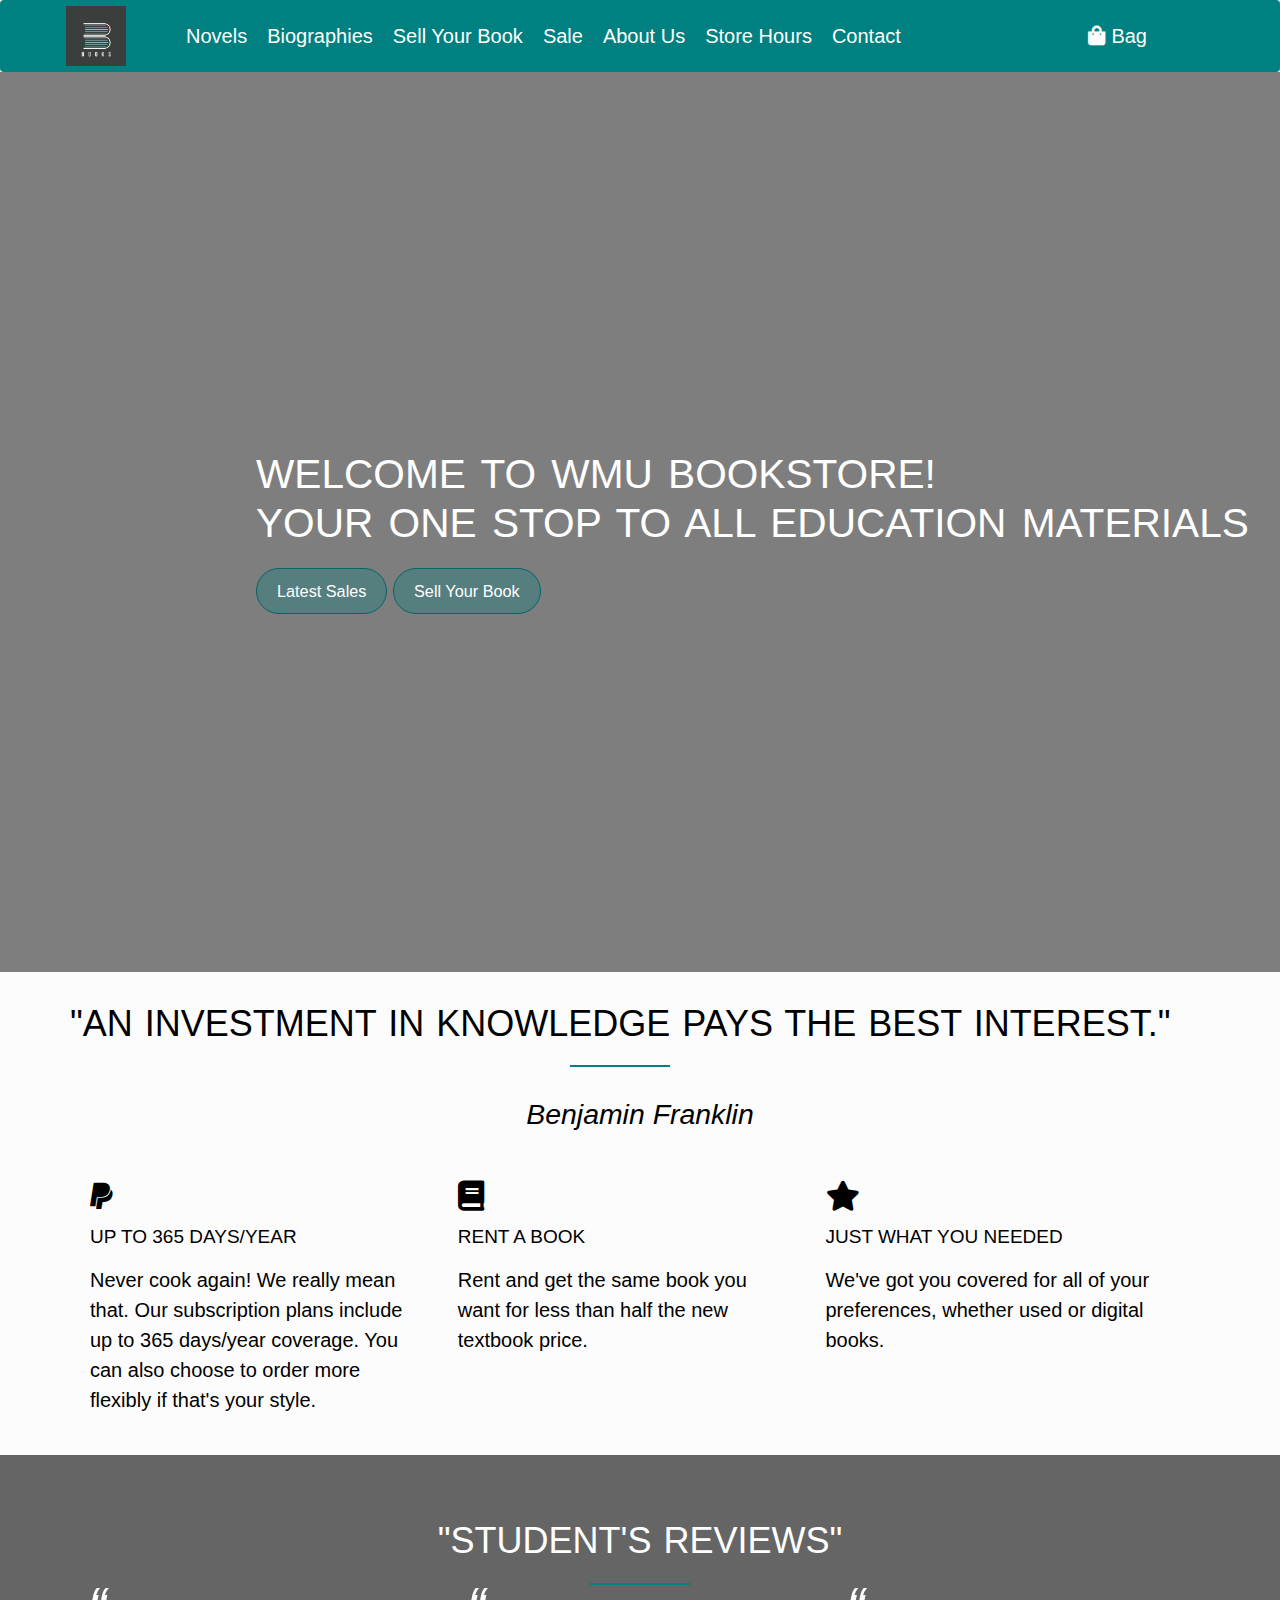
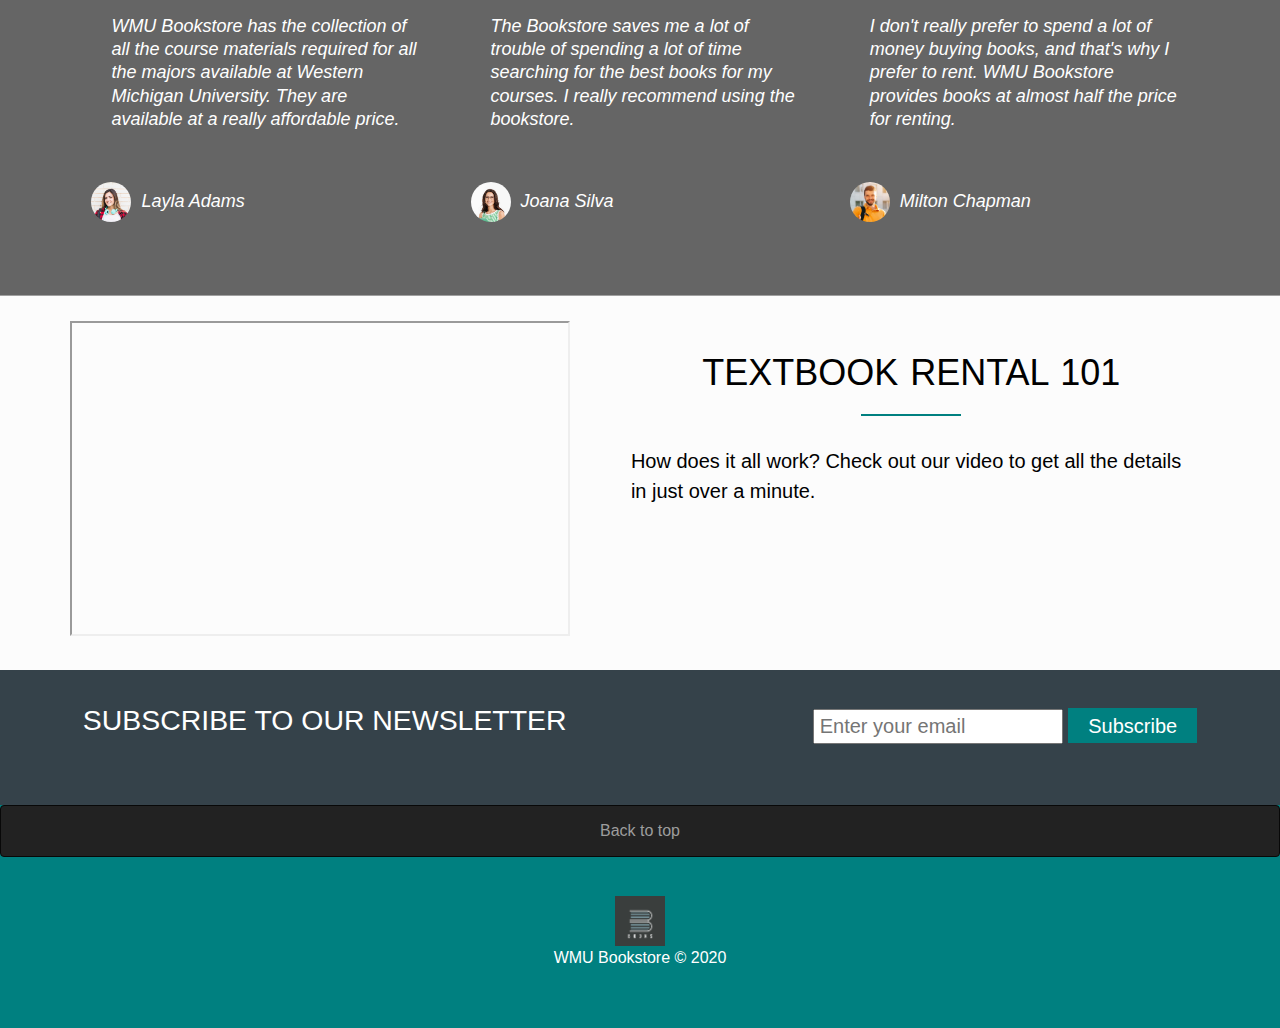
==== commit bea4320e: "Google Search Added" ====
--- a/index.html
+++ b/index.html
@@ -50,7 +50,6 @@
 		      </li>
 		    </ul>
 		    <form class="form-inline my-2 my-lg-0">
-		    	</div>
 				<script async src="https://cse.google.com/cse.js?cx=015516095912375252762:bmk60e0xaly"></script>
 				<div class="gcse-search"></div>
 <!-- 		      <input class="form-control mr-sm-2" type="text" placeholder="Search">
